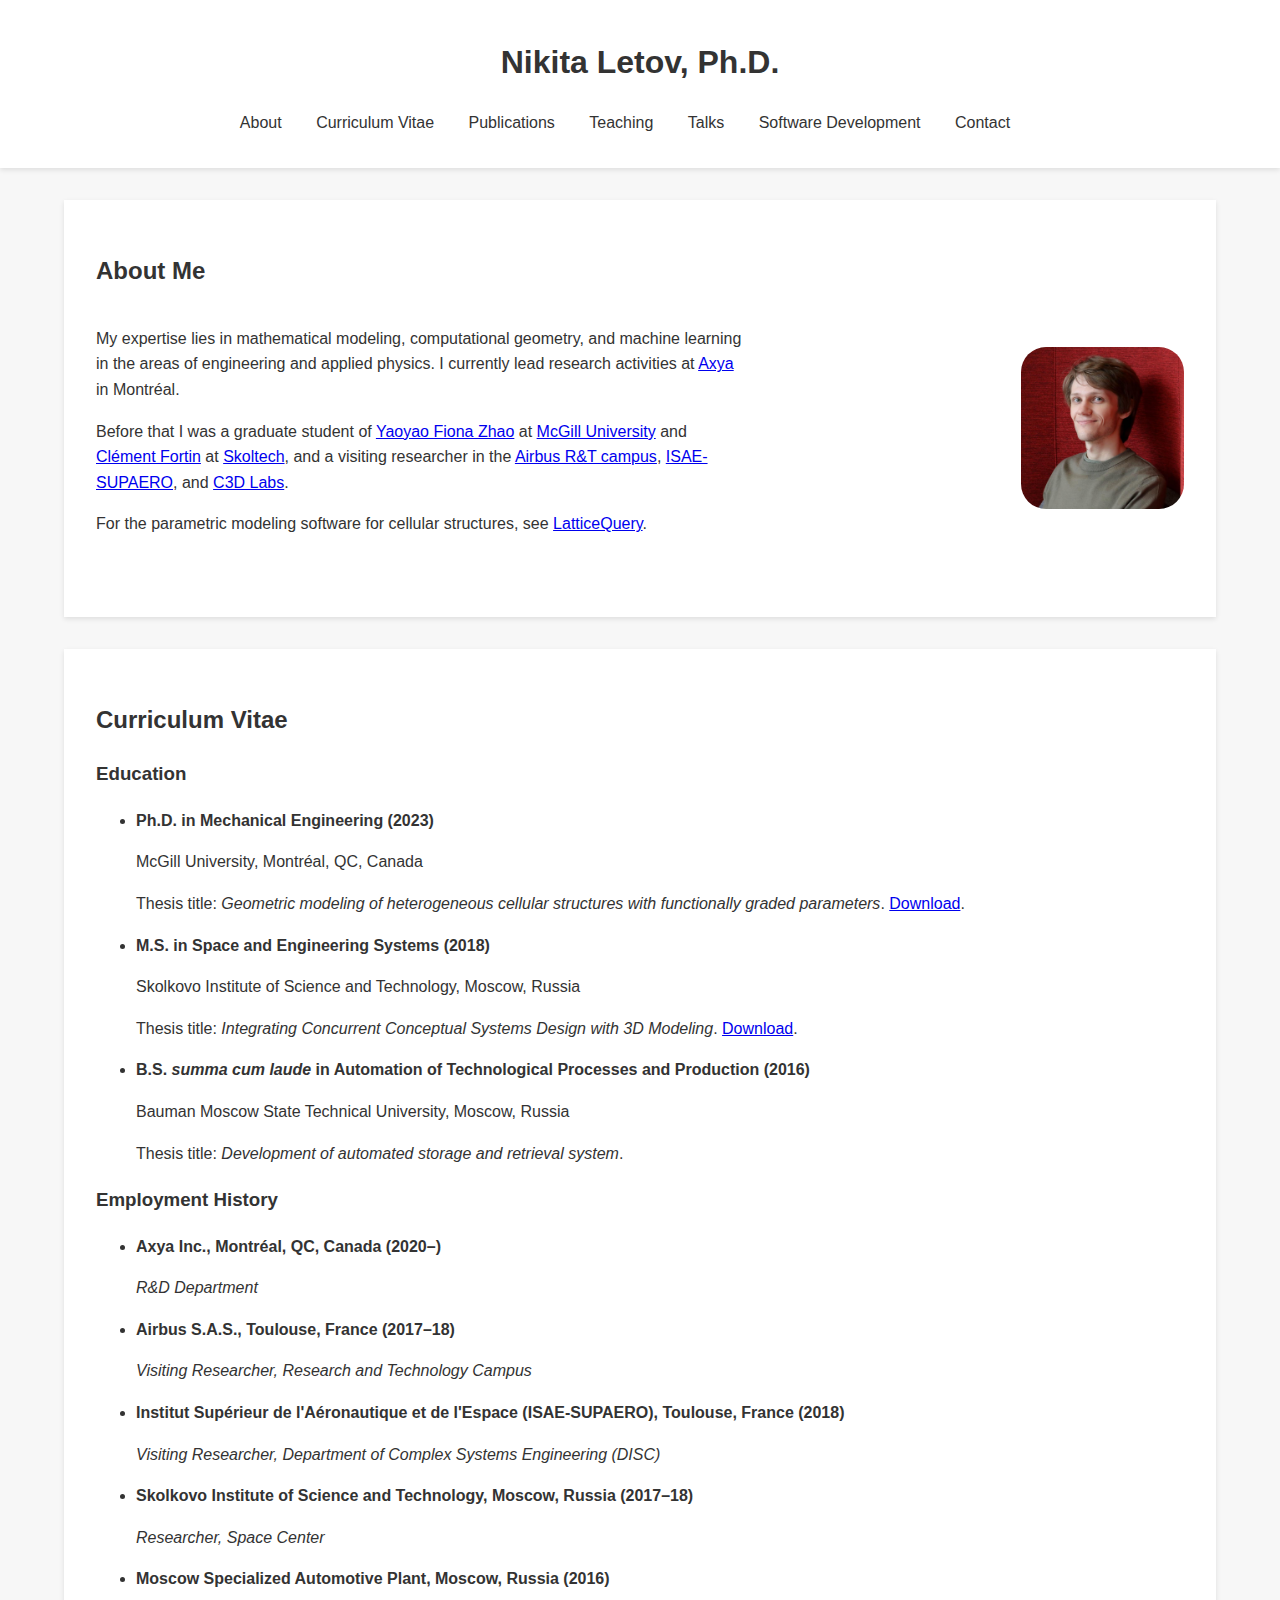
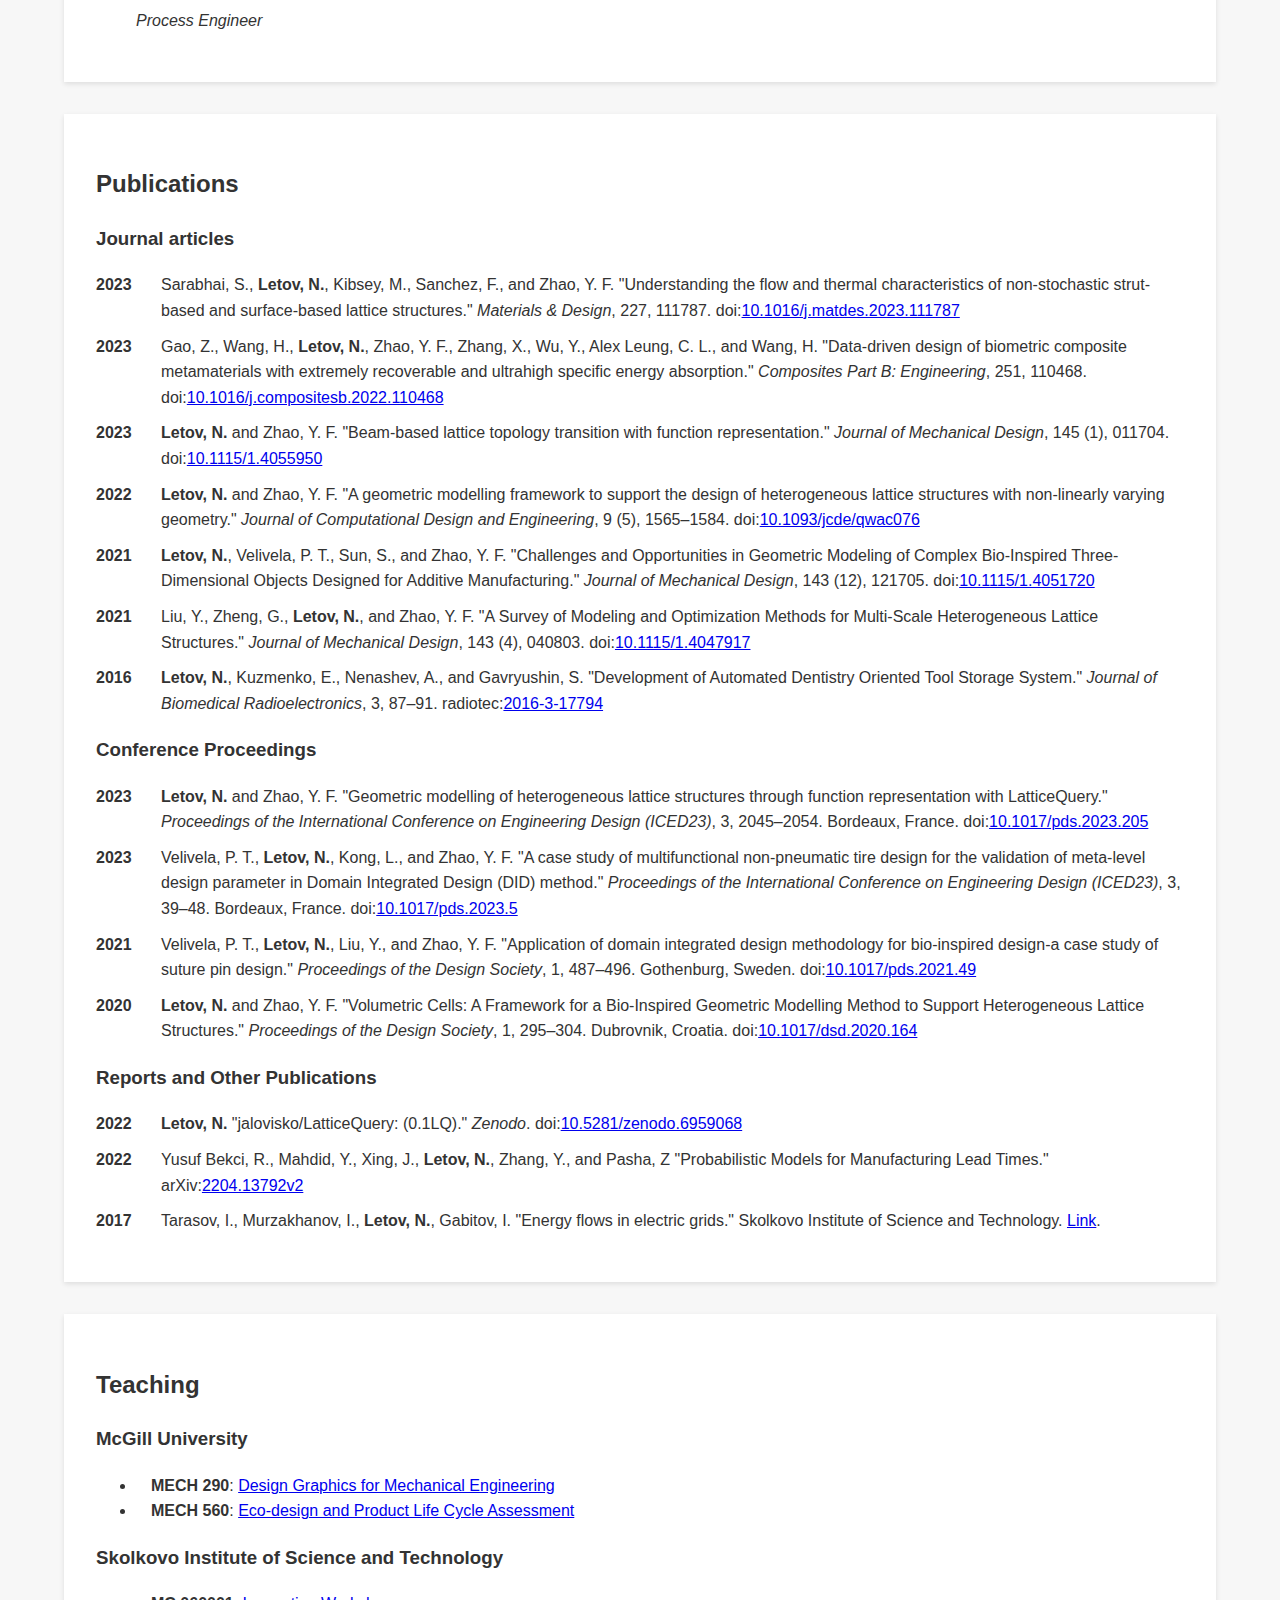
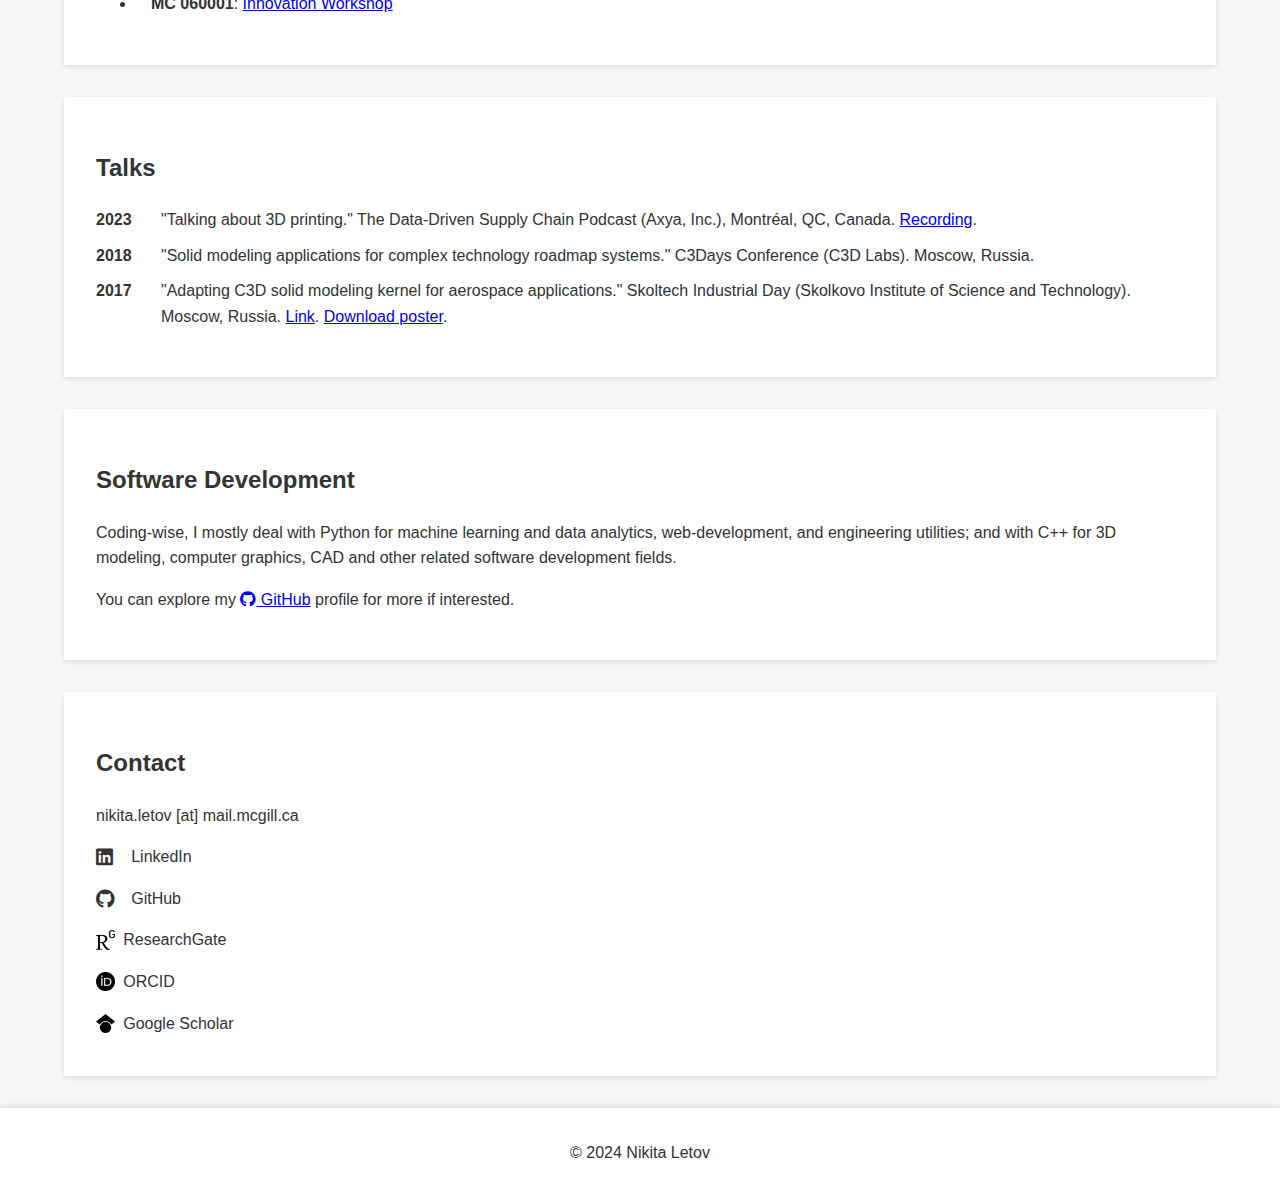
==== index.html @ 285f42c4 "c3d" ====
<!DOCTYPE html>
  <html lang="en">
  <head>
  <meta charset="UTF-8">
  <meta name="viewport" content="width=device-width, initial-scale=1.0">
  <title>Nikita Letov</title>
  <link rel="stylesheet" href="styles.css">
  <!-- Add Font Awesome -->
  <link rel="stylesheet" href="https://cdnjs.cloudflare.com/ajax/libs/font-awesome/5.15.1/css/all.min.css">
</head>
<body>
<header>
  <h1>Nikita Letov, Ph.D.</h1>
  <nav>
    <ul>
      <li><a href="#about">About</a></li>
      <li><a href="#cv">Curriculum Vitae</a></li>
      <!-- <li><a href="#research">Research</a></li> -->
      <li><a href="#publications">Publications</a></li>
      <li><a href="#teaching">Teaching</a></li>
      <li><a href="#talks">Talks</a></li>
      <li><a href="#software">Software Development</a></li>
      <li><a href="#contact">Contact</a></li>
    </ul>
  </nav>
</header>

<section id="about">
  <h2>About Me</h2>
  <div class="about-content">
    <div class="bio">
      <p>My expertise lies in mathematical modeling, computational geometry, and machine learning in the areas of engineering and applied physics. I currently lead research activities at <a href="https://axya.co/en/">Axya</a> in Montréal.</p>
      <p>Before that I was a graduate student of <a href="https://www.mcgill.ca/mcisce/yaoyao-fiona-zhao">Yaoyao Fiona Zhao</a> at <a href="https://www.mcgill.ca">McGill University</a> and <a href="https://faculty.skoltech.ru/people/clementfortin">Clément Fortin</a> at <a href="http://www.skoltech.ru/en">Skoltech</a>, and a visiting researcher in the <a href="https://www.airbus.com/en/airbus-atlantic/research-and-technology">Airbus R&T campus</a>, <a href="https://www.isae-supaero.fr/en">ISAE-SUPAERO</a>, and <a href="https://c3dlabs.com/en/">C3D Labs</a>.
      </p>

      <p>
        For the parametric modeling software for cellular structures, see <a href="latticequery">LatticeQuery</a>.
      </p>
    </div>
    <div class="profile-photo">
      <img src="profile.jpg" alt="Nikita Letov" />
    </div>
  </div>
</section>
  
<section id="cv">
  <h2>Curriculum Vitae</h2>
  <h3>Education</h3>
  <ul>
    <li>
        <b>Ph.D. in Mechanical Engineering (2023)</b>
        <p>McGill University, Montréal, QC, Canada</p>
        <p>Thesis title: <i>Geometric modeling of heterogeneous cellular structures with functionally graded parameters</i>. <a href="files/a5c525df-5fc8-4106-b618-a5ba624fd983.pdf">Download</a>.
        </p>
    </li>
    <li>
        <b>M.S. in Space and Engineering Systems (2018)</b>
        <p>Skolkovo Institute of Science and Technology, Moscow, Russia</p>
        <p>Thesis title: <i>Integrating Concurrent Conceptual Systems Design with 3D Modeling</i>. <a href="files/MSthesisfinalLetov.pdf">Download</a>.</p>
    </li>
    <li>
        <b>B.S. <i>summa cum laude</i> in Automation of Technological Processes and Production (2016)</b>
        <p>Bauman Moscow State Technical University, Moscow, Russia</p>
        <p>Thesis title: <i>Development of automated storage and retrieval system</i>.</p>
    </li>
  </ul> 

  <h3>Employment History</h3>
  <ul>
    <li>
        <b>Axya Inc., Montréal, QC, Canada (2020–)</b>
        <p><i>R&D Department</i></p>
    </li>
    <li>
        <b>Airbus S.A.S., Toulouse, France (2017–18)</b>
        <p><i>Visiting Researcher, Research and Technology Campus</i></p>
    </li>
    <li>
      <b>Institut Supérieur de l'Aéronautique et de l'Espace (ISAE-SUPAERO), Toulouse, France (2018)</b>
      <p><i>Visiting Researcher, Department of Complex Systems Engineering (DISC)</i></p>
    </li>
    <li>
        <b>Skolkovo Institute of Science and Technology, Moscow, Russia (2017–18)</b>
        <p><i>Researcher, Space Center</i></p>
    </li>
    <li>
        <b>Moscow Specialized Automotive Plant, Moscow, Russia (2016)</b>
        <p><i>Process Engineer</i></p>
    </li>
  </ul> 

  <!-- CV details go here -->
</section>
  
  <section id="publications">
    <h2>Publications</h2>
    
    <h3>Journal articles</h3>

    <ul class="publication-list">
      <li class="publication-item">
        <span class="publication-year">2023</span>
        <span class="publication-text">
          Sarabhai, S., <b>Letov, N.</b>, Kibsey, M., Sanchez, F., and Zhao, Y. F. "Understanding the flow and thermal characteristics of non-stochastic strut-based and surface-based lattice structures." <em>Materials & Design</em>, 227, 111787. doi:<a href="https://doi.org/10.1016/j.matdes.2023.111787">10.1016/j.matdes.2023.111787</a>
        </span>
      </li>
      <li class="publication-item">
        <span class="publication-year">2023</span>
        <span class="publication-text">
          Gao, Z., Wang, H., <b>Letov, N.</b>, Zhao, Y. F., Zhang, X., Wu, Y., Alex Leung, C. L., and Wang, H. "Data-driven design of biometric composite metamaterials with extremely recoverable and ultrahigh specific energy absorption." <em>Composites Part B: Engineering</em>, 251, 110468. doi:<a href="https://doi.org/10.1016/j.compositesb.2022.110468">10.1016/j.compositesb.2022.110468</a>
        </span>
      </li>
      <li class="publication-item">
        <span class="publication-year">2023</span>
        <span class="publication-text">
          <b>Letov, N.</b> and Zhao, Y. F. "Beam-based lattice topology transition with function representation." <em>Journal of Mechanical Design</em>, 145 (1), 011704. doi:<a href="https://doi.org/10.1115/1.4055950">10.1115/1.4055950</a>
        </span>
      </li>
      <li class="publication-item">
        <span class="publication-year">2022</span>
        <span class="publication-text">
          <b>Letov, N.</b> and Zhao, Y. F. "A geometric modelling framework to support the design of heterogeneous lattice structures with non-linearly varying geometry." <em>Journal of Computational Design and Engineering</em>, 9 (5), 1565–1584. doi:<a href="https://doi.org/10.1093/jcde/qwac076">10.1093/jcde/qwac076</a>
        </span>
      </li>

      <li class="publication-item">
        <span class="publication-year">2021</span>
        <span class="publication-text">
          <b>Letov, N.</b>, Velivela, P. T., Sun, S., and Zhao, Y. F. "Challenges and Opportunities in Geometric Modeling of Complex Bio-Inspired Three-Dimensional Objects Designed for Additive Manufacturing." <em>Journal of Mechanical Design</em>, 143 (12), 121705. doi:<a href="https://doi.org/10.1115/1.4051720">10.1115/1.4051720</a>
        </span>
      </li>

      <li class="publication-item">
        <span class="publication-year">2021</span>
        <span class="publication-text">
          Liu, Y., Zheng, G., <b>Letov, N.</b>, and Zhao, Y. F. "A Survey of Modeling and Optimization Methods for Multi-Scale Heterogeneous Lattice Structures." <em>Journal of Mechanical Design</em>, 143 (4), 040803. doi:<a href="https://doi.org/10.1115/1.4047917">10.1115/1.4047917</a>
        </span>
      </li>

      <li class="publication-item">
        <span class="publication-year">2016</span>
        <span class="publication-text">
          <b>Letov, N.</b>, Kuzmenko, E., Nenashev, A., and Gavryushin, S. "Development of Automated Dentistry Oriented Tool Storage System." <em>Journal of Biomedical Radioelectronics</em>, 3, 87–91. radiotec:<a href="http://radiotec.ru/en/journal/Biomedical_Radioelectronics/number/2016-3/article/17794">2016-3-17794</a>
        </span>
      </li>
    </ul>

    <h3>Conference Proceedings</h3>

    <ul class="publication-list">
      <li class="publication-item">
        <span class="publication-year">2023</span>
        <span class="publication-text">
          <b>Letov, N.</b> and Zhao, Y. F. "Geometric modelling of heterogeneous lattice structures through function representation with LatticeQuery." <em>Proceedings of the International Conference on Engineering Design (ICED23)</em>, 3, 2045–2054. Bordeaux, France. doi:<a href="https://doi.org/10.1017/pds.2023.205">10.1017/pds.2023.205</a>
        </span>
      </li>

      <li class="publication-item">
        <span class="publication-year">2023</span>
        <span class="publication-text">
          Velivela, P. T., <b>Letov, N.</b>, Kong, L., and Zhao, Y. F. "A case study of multifunctional non-pneumatic tire design for the validation of meta-level design parameter in Domain Integrated Design (DID) method." <em>Proceedings of the International Conference on Engineering Design (ICED23)</em>, 3, 39–48. Bordeaux, France. doi:<a href="https://doi.org/10.1017/pds.2023.5">10.1017/pds.2023.5</a>
        </span>
      </li>

      <li class="publication-item">
        <span class="publication-year">2021</span>
        <span class="publication-text">
          Velivela, P. T., <b>Letov, N.</b>, Liu, Y., and Zhao, Y. F. "Application of domain integrated design methodology for bio-inspired design-a case study of suture pin design." <em>Proceedings of the Design Society</em>, 1, 487–496. Gothenburg, Sweden. doi:<a href="https://doi.org/10.1017/pds.2021.49">10.1017/pds.2021.49</a>
        </span>
      </li>

      <li class="publication-item">
        <span class="publication-year">2020</span>
        <span class="publication-text">
          <b>Letov, N.</b> and Zhao, Y. F. "Volumetric Cells: A Framework for a Bio-Inspired Geometric Modelling Method to Support Heterogeneous Lattice Structures." <em>Proceedings of the Design Society</em>, 1, 295–304. Dubrovnik, Croatia. doi:<a href="https://doi.org/10.1017/dsd.2020.164">10.1017/dsd.2020.164</a>
        </span>
      </li>
    </ul>

    <h3>Reports and Other Publications</h3>

    <ul class="publication-list">
      <li class="publication-item">
        <span class="publication-year">2022</span>
        <span class="publication-text">
          <b>Letov, N.</b> "jalovisko/LatticeQuery: (0.1LQ)." <em>Zenodo</em>. doi:<a href="https://doi.org/10.5281/zenodo.6959068">10.5281/zenodo.6959068</a>
        </span>
      </li>

      <li class="publication-item">
        <span class="publication-year">2022</span>
        <span class="publication-text">
          Yusuf Bekci, R., Mahdid, Y., Xing, J., <b>Letov, N.</b>, Zhang, Y., and Pasha, Z "Probabilistic Models for Manufacturing Lead Times." arXiv:<a href="https://arxiv.org/abs/2204.13792v2">2204.13792v2</a>
        </span>
      </li>

      <li class="publication-item">
        <span class="publication-year">2017</span>
        <span class="publication-text">
          Tarasov, I., Murzakhanov, I., <b>Letov, N.</b>, Gabitov, I. "Energy flows in electric grids." Skolkovo Institute of Science and Technology. <a href="https://www.researchgate.net/publication/342348028_Energy_flows_in_electric_grids">Link</a>.
        </span>
      </li>

    </ul>
  


  </section>
  
  <!-- <section id="research"> -->
    <!-- <h2>Research</h2> -->
    <!-- research projects go here -->
    <!-- <h3>Computational ge</h3> -->
  <!-- </section> -->
  
  <section id="teaching">
    <h2>Teaching</h2>
    <!-- teaching experience goes here -->
    <h3>McGill University</h3>
    <ul>
      <li>
        <span class="publication-text">
          <b>MECH 290</b>: <a href="https://www.mcgill.ca/study/2023-2024/courses/mech-290">Design Graphics for Mechanical Engineering</a>
        </span>
      </li>
      <li>
        <span class="publication-text">
          <b>MECH 560</b>: <a href="https://www.mcgill.ca/study/2023-2024/courses/mech-560">Eco-design and Product Life Cycle Assessment</a>
        </span>
      </li>
    </ul>

    <h3>Skolkovo Institute of Science and Technology</h3>
    <ul>
      <li>
        <span class="publication-text">
          <b>MC 060001</b>: <a href="https://www.skoltech.ru/en/education/about-skoltech-education/innovation-workshop">Innovation Workshop</a>
        </span>
      </li>
    </ul>
  </section>

  <section id="talks">
    <h2>Talks</h2>
    <!-- teaching experience goes here -->
    <ul class="publication-list">
      <li class="publication-item">
        <span class="publication-year">2023</span>
        <span class="publication-text">
          "Talking about 3D printing." The Data-Driven Supply Chain Podcast (Axya, Inc.), Montréal, QC, Canada. <a href="https://youtu.be/_x3g0hXDKYE?si=IHXvZuhdNHTK2B-S">Recording</a>.
        </span>
      </li>

      <li class="publication-item">
        <span class="publication-year">2018</span>
        <span class="publication-text">
          "Solid modeling applications for complex technology roadmap systems." C3Days Conference (C3D Labs). Moscow, Russia. 
        </span>
      </li>

      <li class="publication-item">
        <span class="publication-year">2017</span>
        <span class="publication-text">
          "Adapting C3D solid modeling kernel for aerospace applications." Skoltech Industrial Day (Skolkovo Institute of Science and Technology). Moscow, Russia. <a href="https://c3dlabs.com/en/blog/customer-stories/skoltech-licenses-toolkit-from-c3d-labs-for-aerospace-research">Link</a>. <a href="files/POSTER_v3.0.pdf">Download poster</a>.
        </span>
      </li>

    </ul>
  </section>

  <section id="software">
    <h2>Software Development</h2>
    <p>
      Coding-wise, I mostly deal with Python for machine learning and data analytics, web-development, and engineering utilities; and with C++ for 3D modeling, computer graphics, CAD and other related software development fields.
    </p>
    <p>
      You can explore my <a href="https://github.com/jalovisko" target="_blank" rel="noopener noreferrer" title="GitHub">
        <i class="fab fa-github"></i> GitHub</a> profile for more if interested.
    </p>
  </section>
  
  <section id="contact">
    <h2>Contact</h2>
    <p>nikita.letov [at] mail.mcgill.ca</p>
    <div class="contact-icons">
      <p>
        <a href="https://www.linkedin.com/in/nikita-letov/" target="_blank" rel="noopener noreferrer" title="LinkedIn">
          <i class="fab fa-linkedin"></i> LinkedIn
        </a>
      </p>
      <p>
        <a href="https://github.com/jalovisko" target="_blank" rel="noopener noreferrer" title="GitHub">
          <i class="fab fa-github"></i> GitHub
        </a>
      </p>
      <p>
        <a href="https://www.researchgate.net/profile/Nikita-Letov" target="_blank" rel="noopener noreferrer" title="ResearchGate">
          <img src="files/ResearchGate_icon_SVG.svg.png" alt="ResearchGate" class="specific-icon" />
          <span>ResearchGate</span>
        </a>
      </p>
      <p>
        <a href="https://orcid.org/0000-0001-8265-7177" target="_blank" rel="noopener noreferrer" title="ORCID">
          <img src="files/orcid-icon-2048x2048-okodg6pm.png" alt="ORCID" class="specific-icon" />
          <span>ORCID</span>
        </a>
      </p>
      <p>
        <a href="https://scholar.google.com/citations?user=YourUserID" target="_blank" rel="noopener noreferrer" title="Google Scholar">
          <img src="files/googlescholar-icon-512x512-xuu0nxuc.png" alt="Google Scholar" class="specific-icon" />
          <span>Google Scholar</span>
        </a>
      </p>
    </div>
  </section>
  
  
  
  
  
  
  <footer>
    <p>&copy; 2024 Nikita Letov</p>
  </footer>
  
  <script src="script.js"></script>
  </body>
  </html>
---- styles.css ----
body {
  font-family: 'Arial', sans-serif;
  line-height: 1.6;
  margin: 0;
  padding: 0;
  background: #f7f7f7;
  color: #333;
}

header {
  background: #fff;
  color: #333;
  padding: 1rem;
  text-align: center;
  box-shadow: 0 2px 5px rgba(0, 0, 0, 0.1);
}

nav ul {
  padding: 0;
  list-style: none;
  text-align: center;
}

nav ul li {
  display: inline;
  margin-right: 30px;
}

nav ul li a {
  text-decoration: none;
  color: #333;
  transition: color 0.3s ease-out;
}

nav ul li a:hover,
nav ul li a:focus {
  color: #2a7ae2;
}

section {
  margin: 2rem 5%;
  padding: 2rem;
  background: #fff;
  box-shadow: 0 2px 5px rgba(0, 0, 0, 0.1);
}

.about-content {
  display: flex;
  justify-content: space-between;
  align-items: center;
  margin-bottom: 2rem;
}

.bio {
  flex-basis: 60%;
}

.profile-photo {
  flex-basis: 15%;
  text-align: right;
}

.profile-photo img {
  max-width: 100%;
  height: auto;
  border-radius: 25px; /* Optional: for rounded corners */
}

footer {
  background: #fff;
  color: #333;
  text-align: center;
  padding: 1rem;
  box-shadow: 0 -2px 5px rgba(0, 0, 0, 0.1);
}

#menu-toggle {
  display: none; /* Hidden by default */
  cursor: pointer;
  padding: 1rem;
  font-size: 2rem;
  position: absolute;
  top: 1rem;
  right: 1rem;
}

@media (max-width: 768px) {
  header {
    position: relative; /* Ensures that the menu toggle is positioned relative to the header */
  }
  #menu-toggle {
    display: block;
    cursor: pointer;
    font-size: 2rem;
    position: absolute;
    top: 1rem;
    right: 1rem;
  }

  nav ul {
    display: none;
    position: absolute;
    top: 100%; /* Positions the menu right below the header */
    left: 0;
    right: 0;
    background: white; /* Adds a background to the dropdown */
    box-shadow: 0 8px 16px rgba(0,0,0,0.1);
    z-index: 1000; /* Ensures the dropdown is above other content */
  }

  nav ul.active {
    display: block; /* Display the dropdown when active */
  }

  nav ul li {
    display: block; /* Stack the links vertically */
    text-align: left; /* Align text to the left or center as per design */
    border-top: 1px solid #ddd; /* Optional: adds a separator between links */
  }

  nav ul li a {
    display: block; /* Make the link fill the entire list item */
    padding: 10px; /* Add some padding for touch targets */
    color: #333; /* Text color */
    text-decoration: none; /* No underline */
  }

  nav ul li a:hover {
    background-color: #f7f7f7; /* Slight background on hover for touch targets */
  }
}

.publication-list {
  list-style: none;
  padding: 0;
}

.publication-item {
  display: flex;
  align-items: baseline;
  margin-bottom: 10px; /* Adjust as needed */
}

.publication-year {
  min-width: 50px; /* Adjust as needed */
  font-weight: bold;
}

.publication-text {
  flex-grow: 1;
  padding-left: 15px; /* Adjust as needed */
}

#contact i {
  margin-right: 8px; /* Adjust the space between the icon and the text */
}

#contact a {
  color: #333; /* or any color you prefer */
  text-decoration: none; /* No underline */
}

#contact a:hover,
#contact a:focus {
  color: #0e76a8; /* LinkedIn blue, for example */
}

.contact-icons p {
  display: flex;
  align-items: center;
  margin-bottom: 0.5rem; /* This controls the space between the rows */
}

.contact-icons a {
  text-decoration: none;
  color: #333;
  display: flex;
  align-items: center;
  gap: 8px;
  transition: color 0.3s; /* Smooth transition for color change */
}

/* Add a hover effect to the anchor tags */
.contact-icons a:hover,
.contact-icons a:focus {
  color: #52b7b2; /* Light blue color on hover */
}

/* Ensure that the icons also change color */
.contact-icons a:hover i,
.contact-icons a:hover img {
  filter: brightness(0) saturate(100%) invert(45%) sepia(93%) saturate(400%) hue-rotate(191deg) brightness(99%) contrast(101%);
}

/* Reset image color to default if you're using an SVG with fill property */
.contact-icons a img {
  transition: filter 0.3s; /* Smooth transition for filter change */
}

.contact-icons a i,
.contact-icons a img {
  font-size: 1.2rem; /* Adjust the font size of icons to match the text */
  width: 1.2rem; /* Adjust image icons to match the size of font icons */
  height: auto; /* Maintain the aspect ratio of image icons */
}

.contact-icons i,
.contact-icons .contact-logo {
  margin-right: 8px; /* Space between icon/logo and text */
}

.contact-logo {
  width: 20px; /* Adjust width as needed */
  height: auto; /* Adjust height automatically */
}
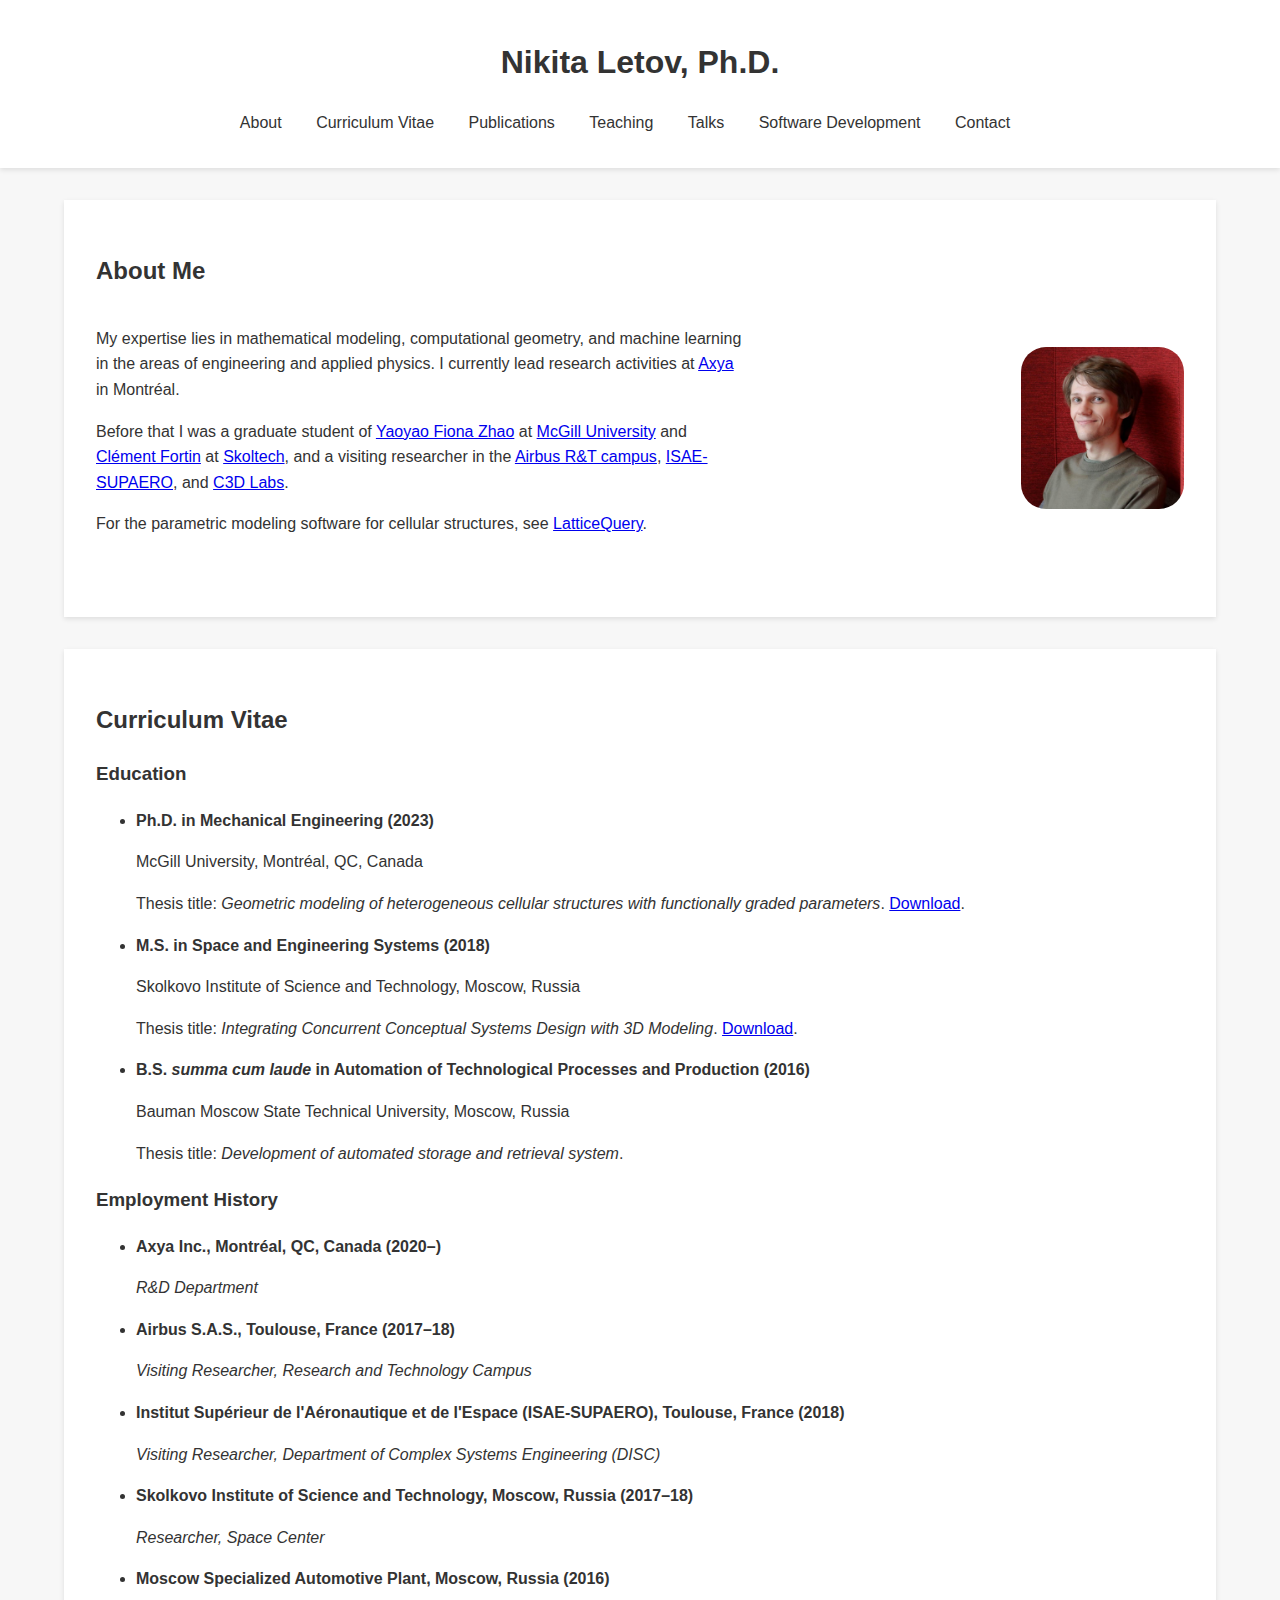
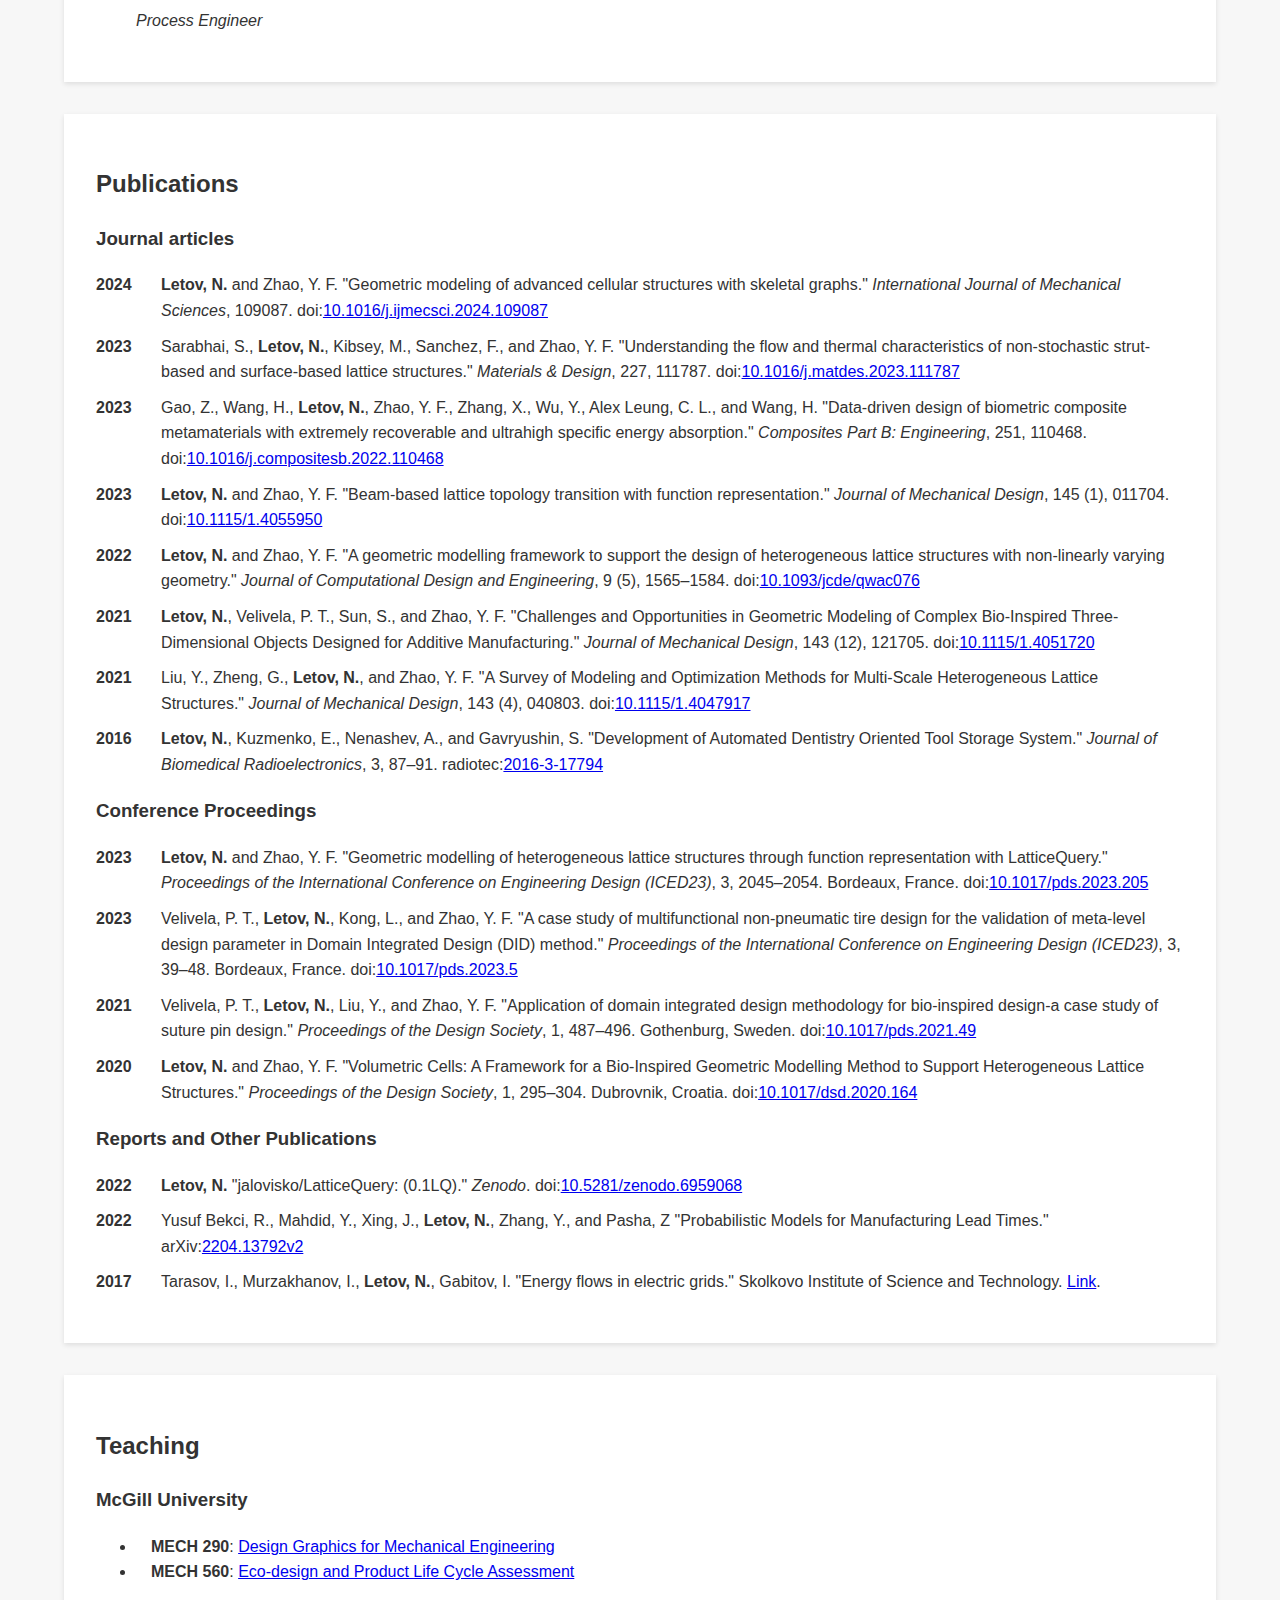
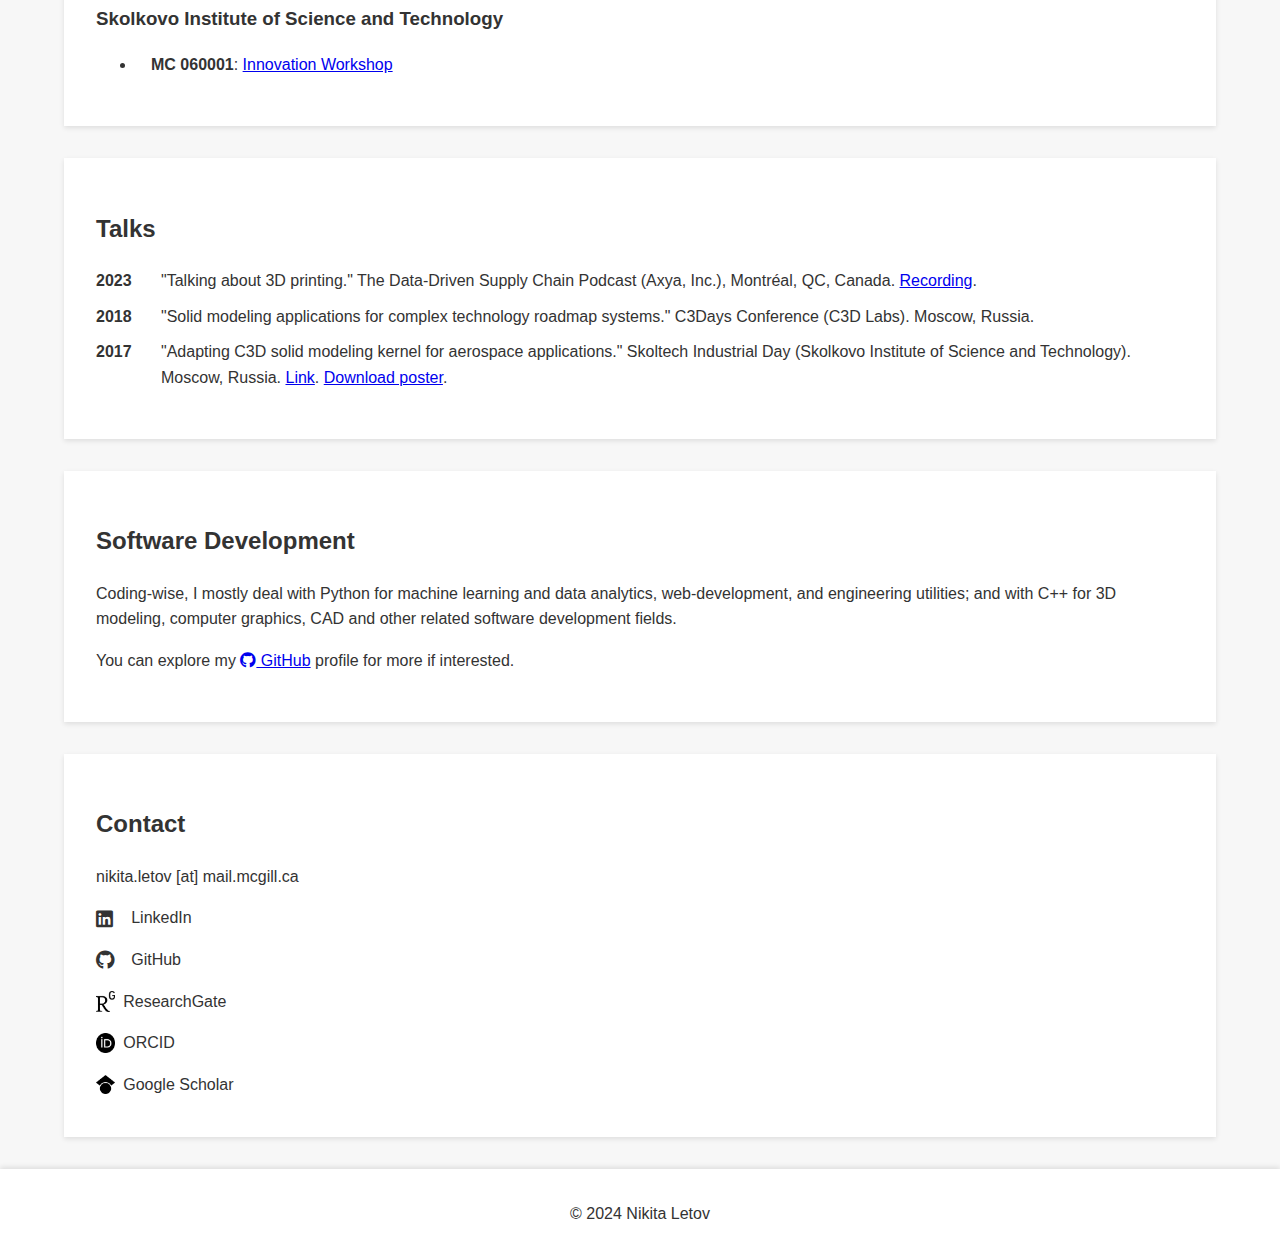
==== commit 04f30c79: "2024 paper" ====
--- a/index.html
+++ b/index.html
@@ -99,6 +99,12 @@
 
     <ul class="publication-list">
       <li class="publication-item">
+        <span class="publication-year">2024</span>
+        <span class="publication-text">
+          <b>Letov, N.</b> and Zhao, Y. F. "Geometric modeling of advanced cellular structures with skeletal graphs." <em>International Journal of Mechanical Sciences</em>, 109087. doi:<a href="https://doi.org/10.1016/j.ijmecsci.2024.109087">10.1016/j.ijmecsci.2024.109087</a>
+        </span>
+      </li>
+      <li class="publication-item">
         <span class="publication-year">2023</span>
         <span class="publication-text">
           Sarabhai, S., <b>Letov, N.</b>, Kibsey, M., Sanchez, F., and Zhao, Y. F. "Understanding the flow and thermal characteristics of non-stochastic strut-based and surface-based lattice structures." <em>Materials & Design</em>, 227, 111787. doi:<a href="https://doi.org/10.1016/j.matdes.2023.111787">10.1016/j.matdes.2023.111787</a>
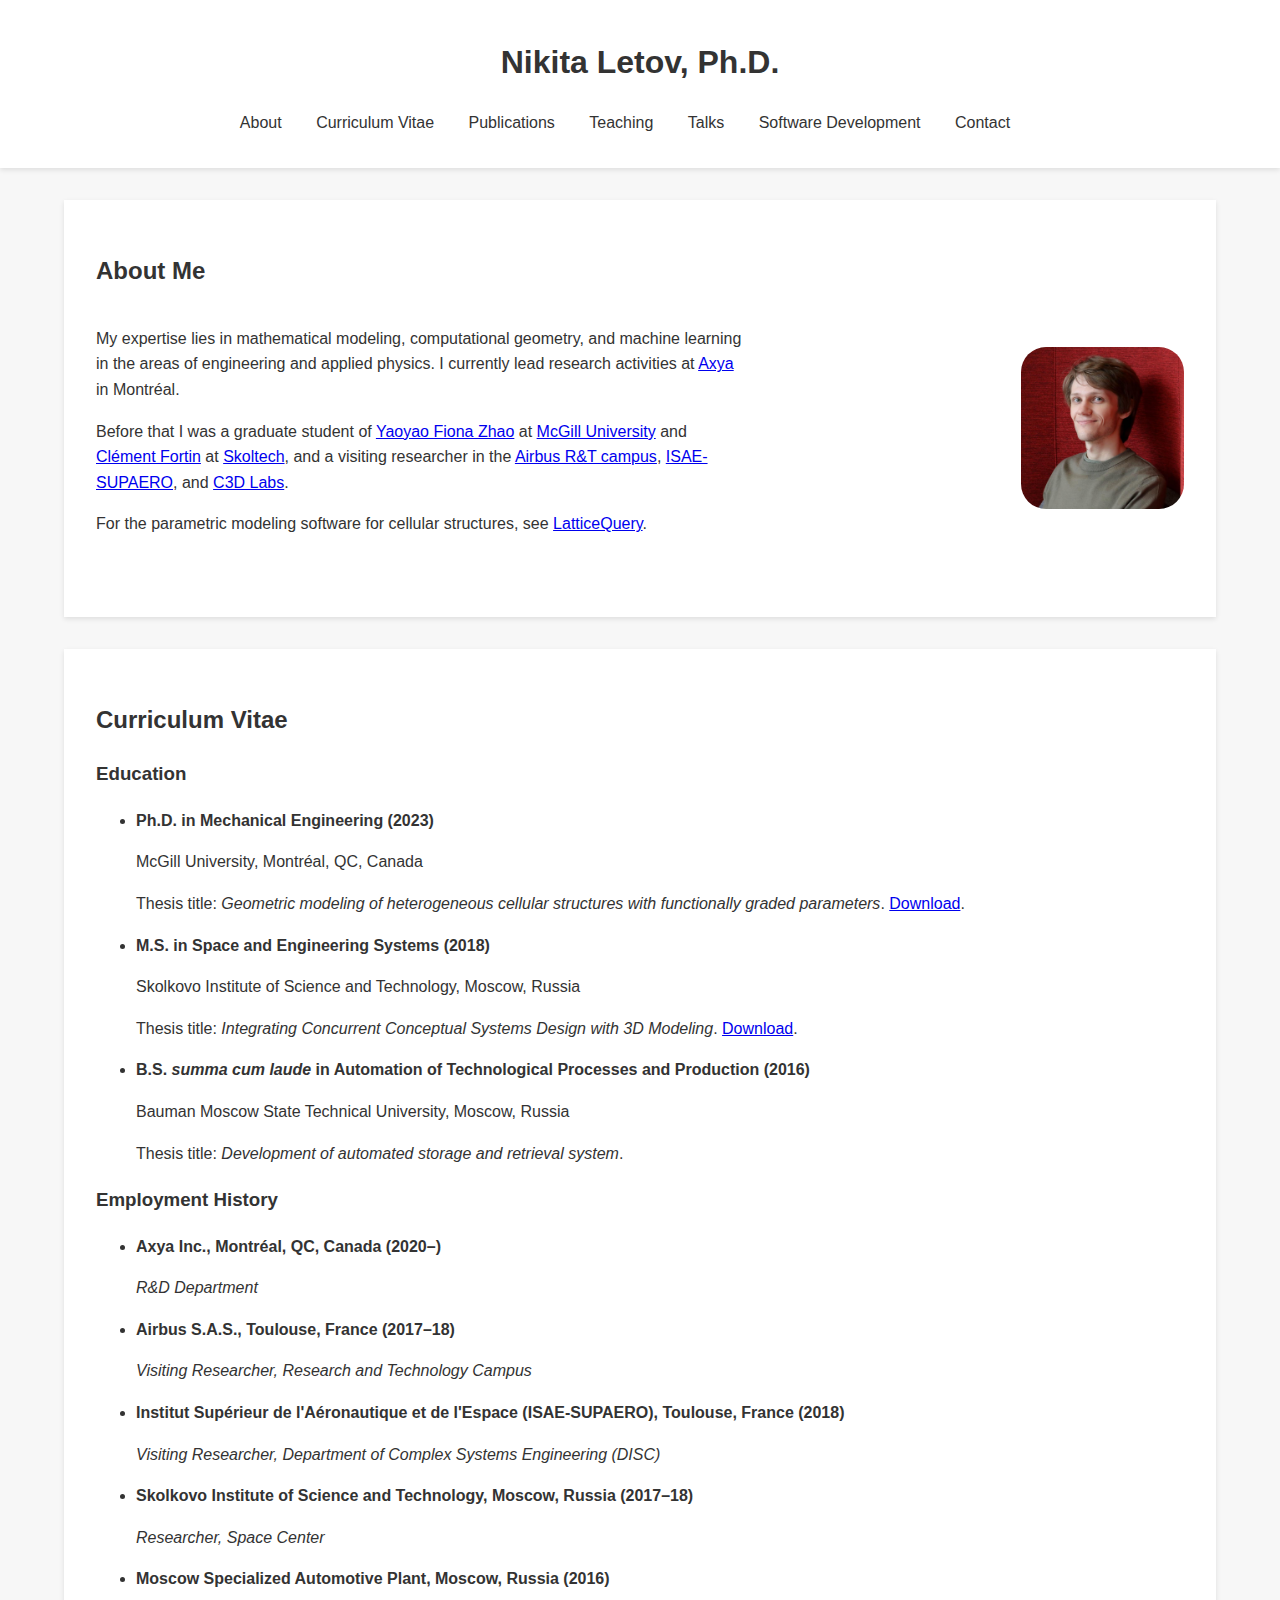
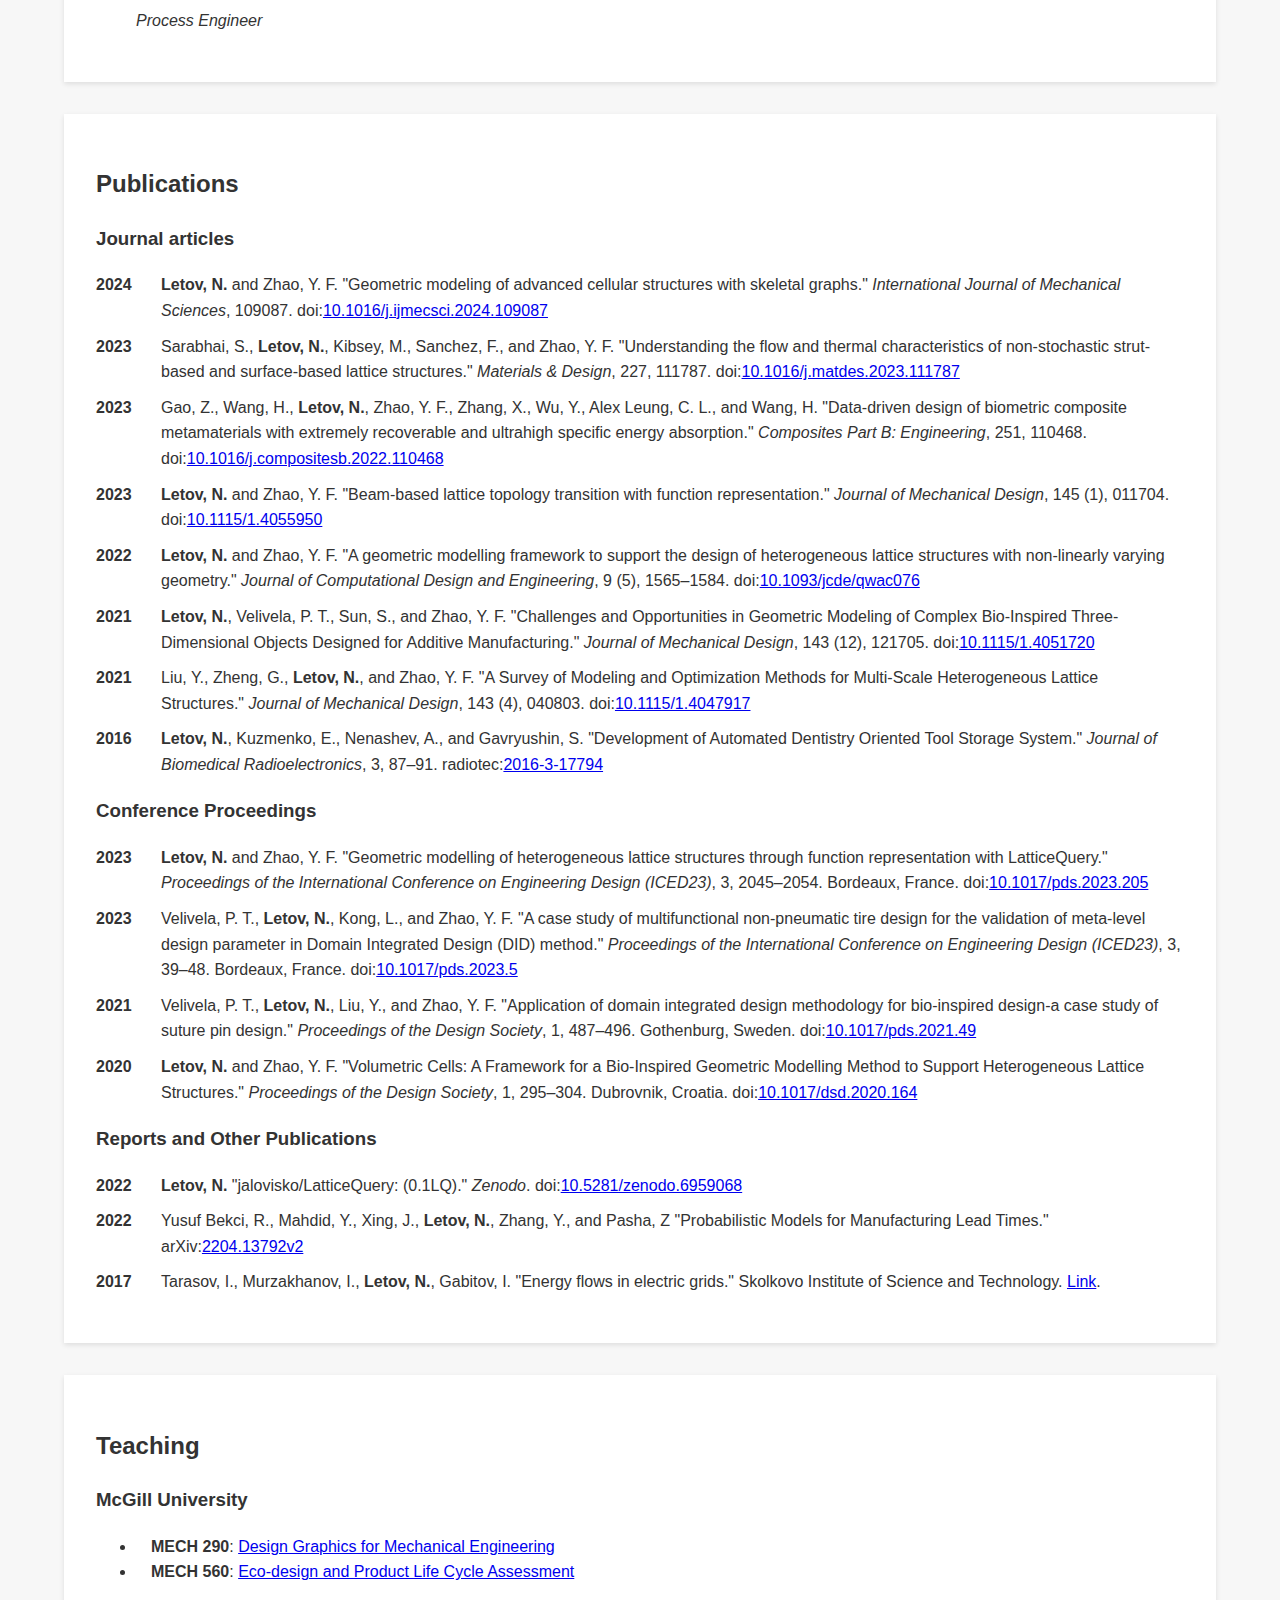
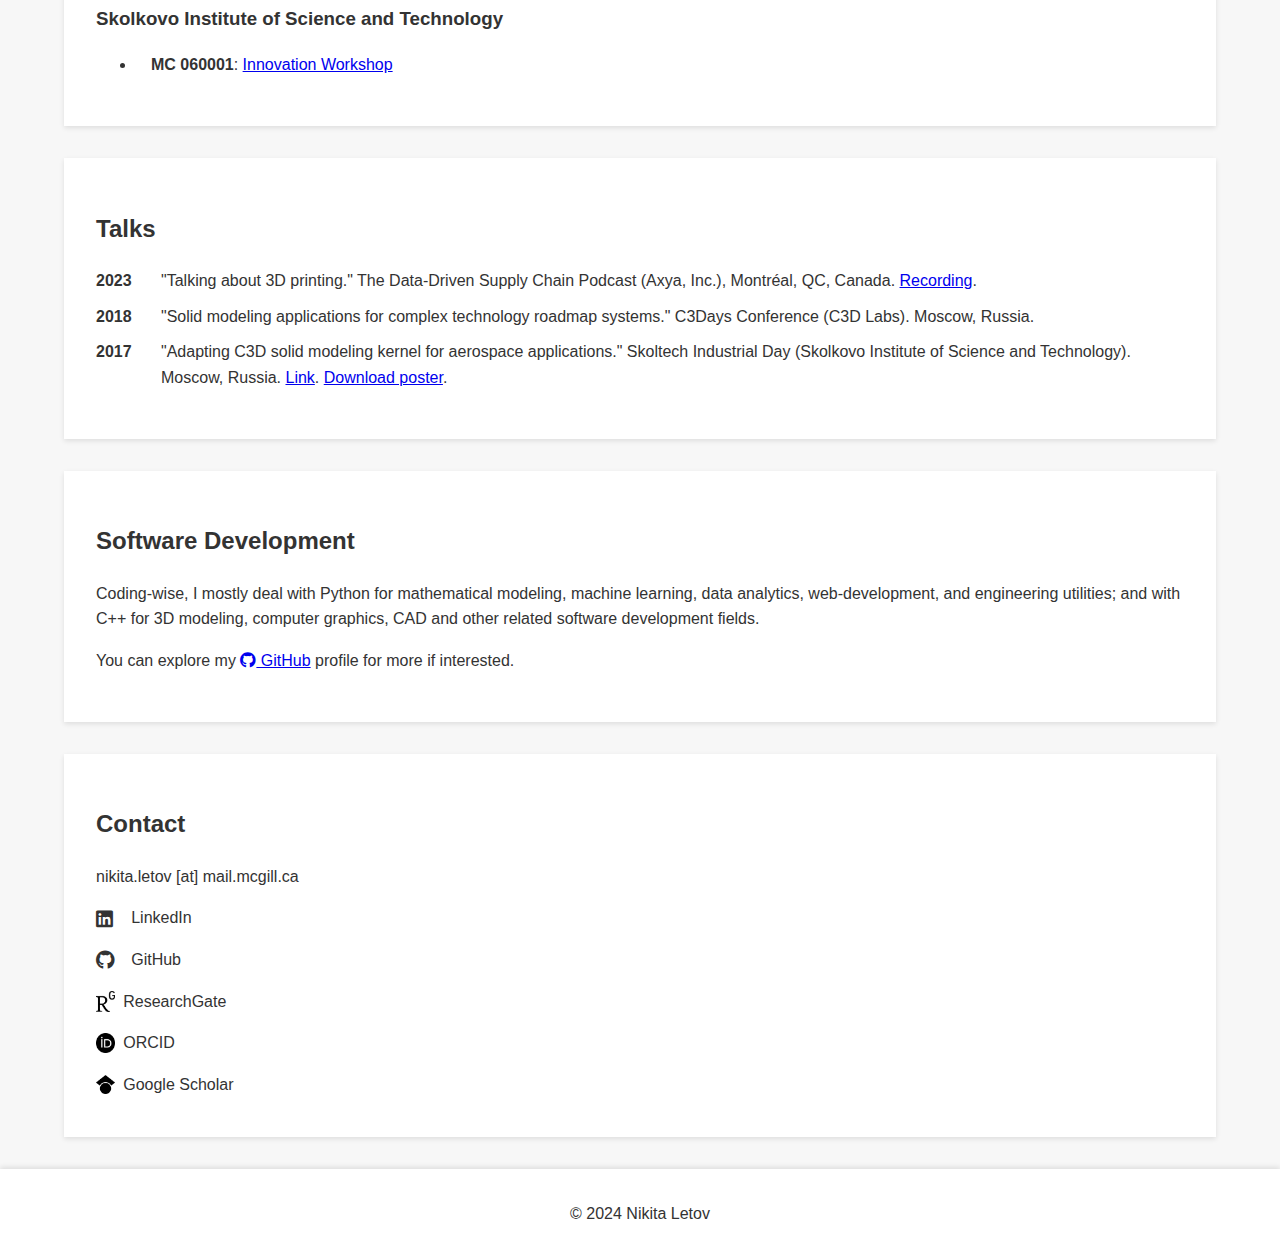
==== commit 97847d34: "math modeling" ====
--- a/index.html
+++ b/index.html
@@ -277,7 +277,7 @@
   <section id="software">
     <h2>Software Development</h2>
     <p>
-      Coding-wise, I mostly deal with Python for machine learning and data analytics, web-development, and engineering utilities; and with C++ for 3D modeling, computer graphics, CAD and other related software development fields.
+      Coding-wise, I mostly deal with Python for mathematical modeling, machine learning, data analytics, web-development, and engineering utilities; and with C++ for 3D modeling, computer graphics, CAD and other related software development fields.
     </p>
     <p>
       You can explore my <a href="https://github.com/jalovisko" target="_blank" rel="noopener noreferrer" title="GitHub">
@@ -331,4 +331,4 @@
   
   <script src="script.js"></script>
   </body>
-  </html>+  </html>
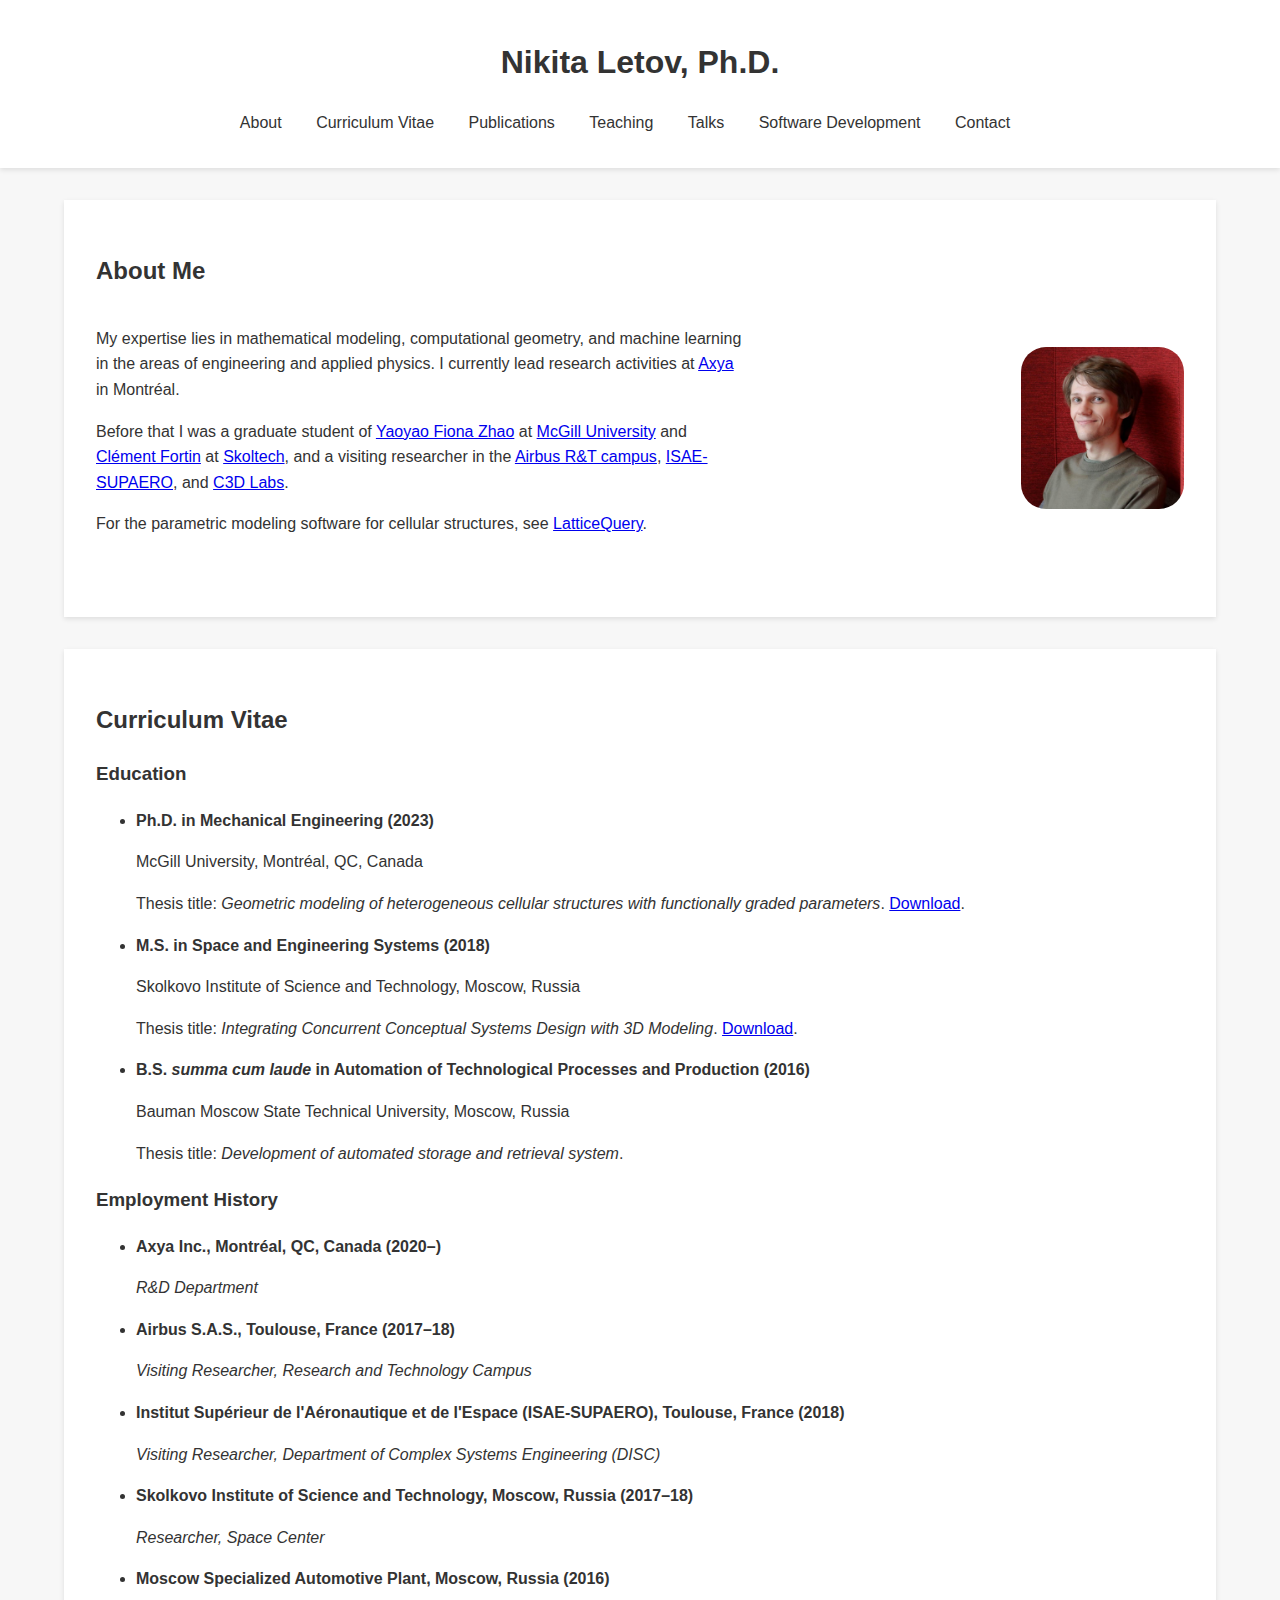
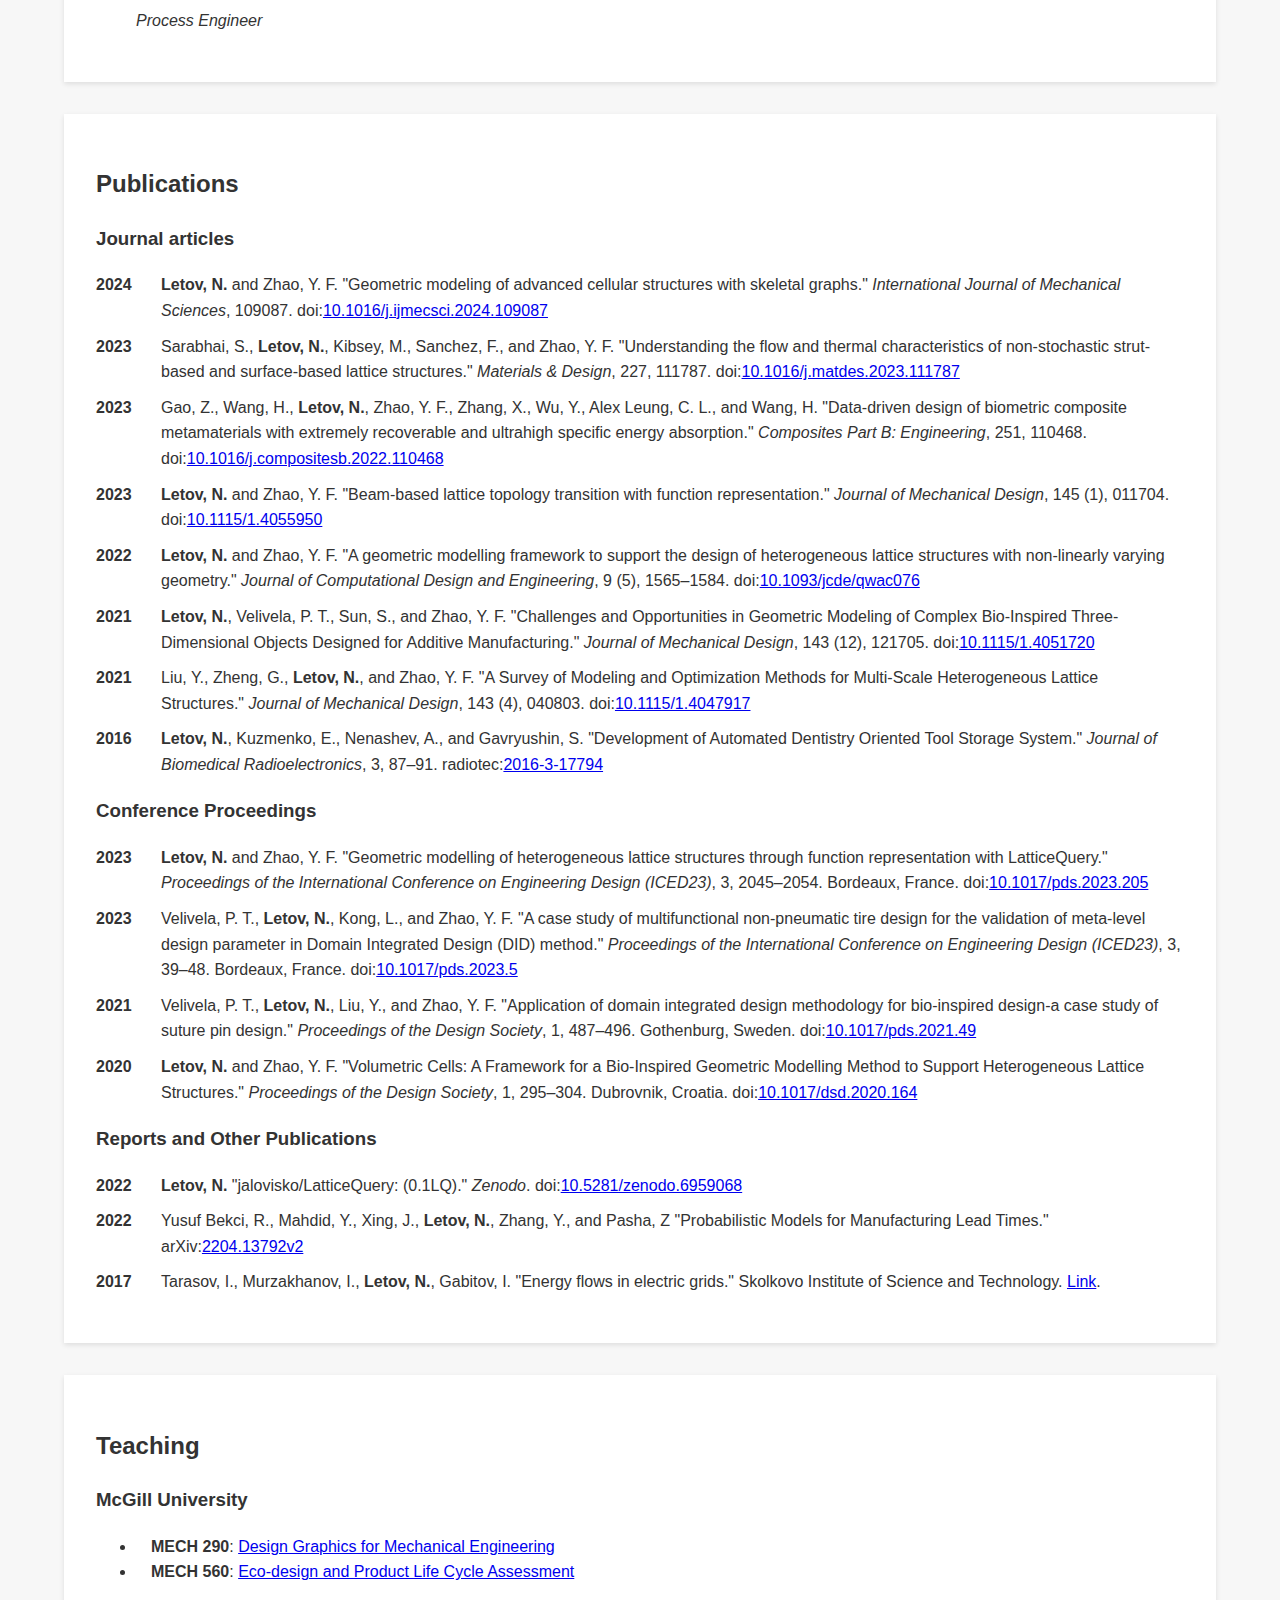
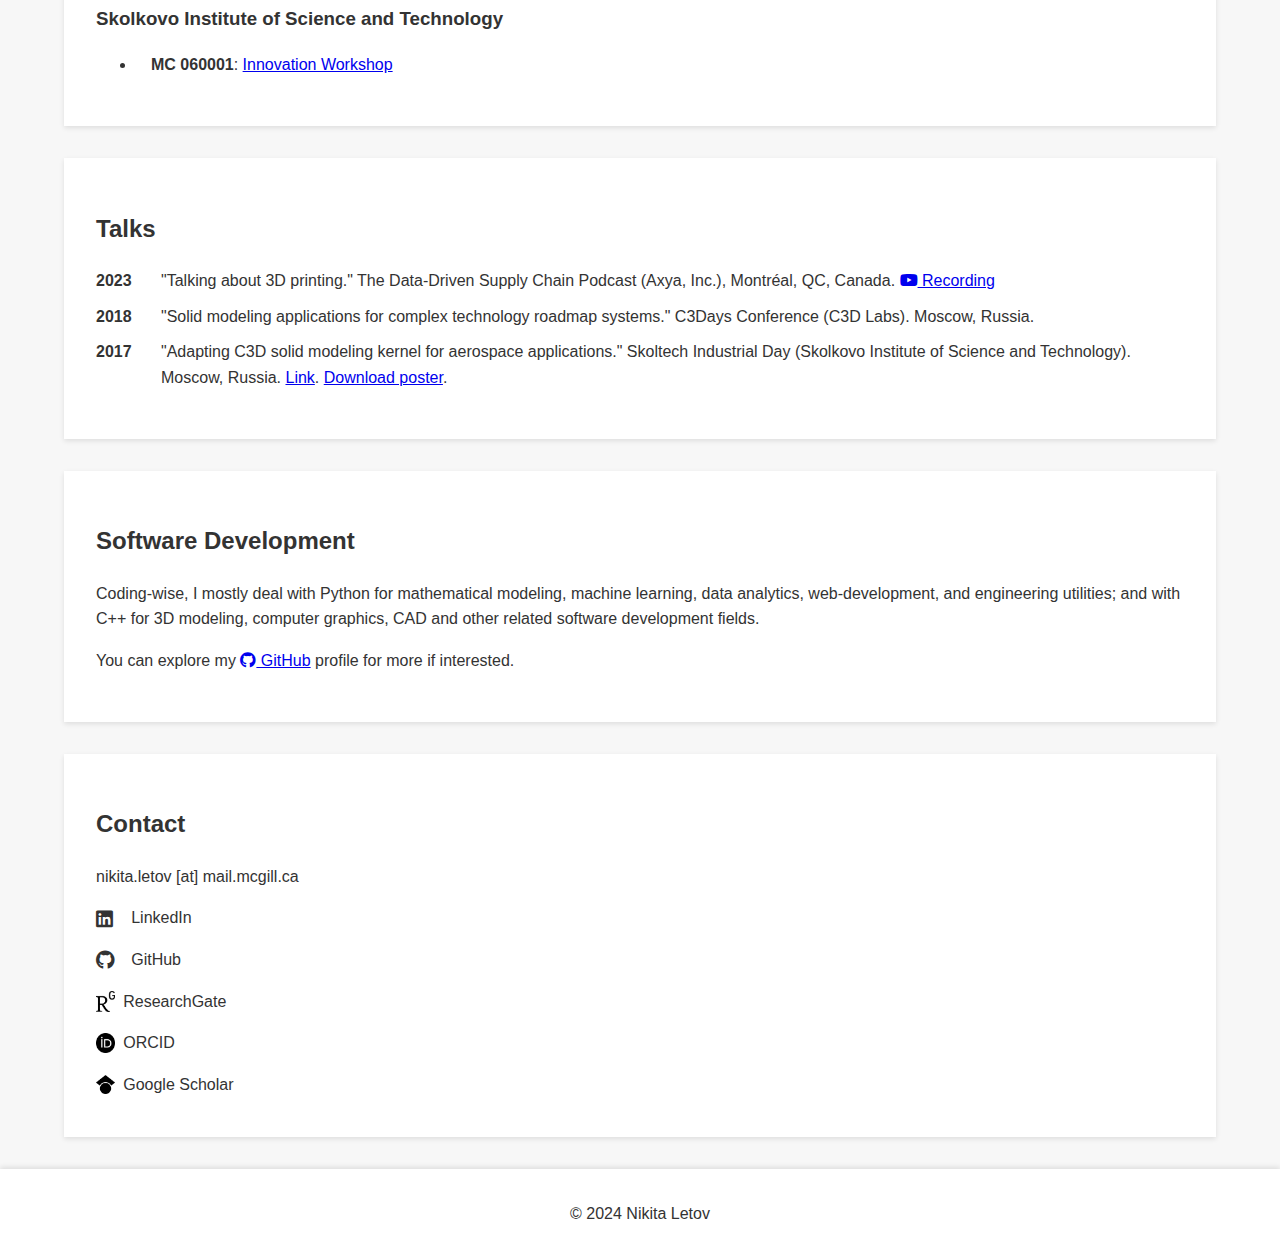
==== commit 357de8ce: "youtube url" ====
--- a/index.html
+++ b/index.html
@@ -253,7 +253,7 @@
       <li class="publication-item">
         <span class="publication-year">2023</span>
         <span class="publication-text">
-          "Talking about 3D printing." The Data-Driven Supply Chain Podcast (Axya, Inc.), Montréal, QC, Canada. <a href="https://youtu.be/_x3g0hXDKYE?si=IHXvZuhdNHTK2B-S">Recording</a>.
+          "Talking about 3D printing." The Data-Driven Supply Chain Podcast (Axya, Inc.), Montréal, QC, Canada. <a href="https://youtu.be/_x3g0hXDKYE?si=IHXvZuhdNHTK2B-S"><i class="fab fa-youtube"></i> Recording</a>
         </span>
       </li>
 
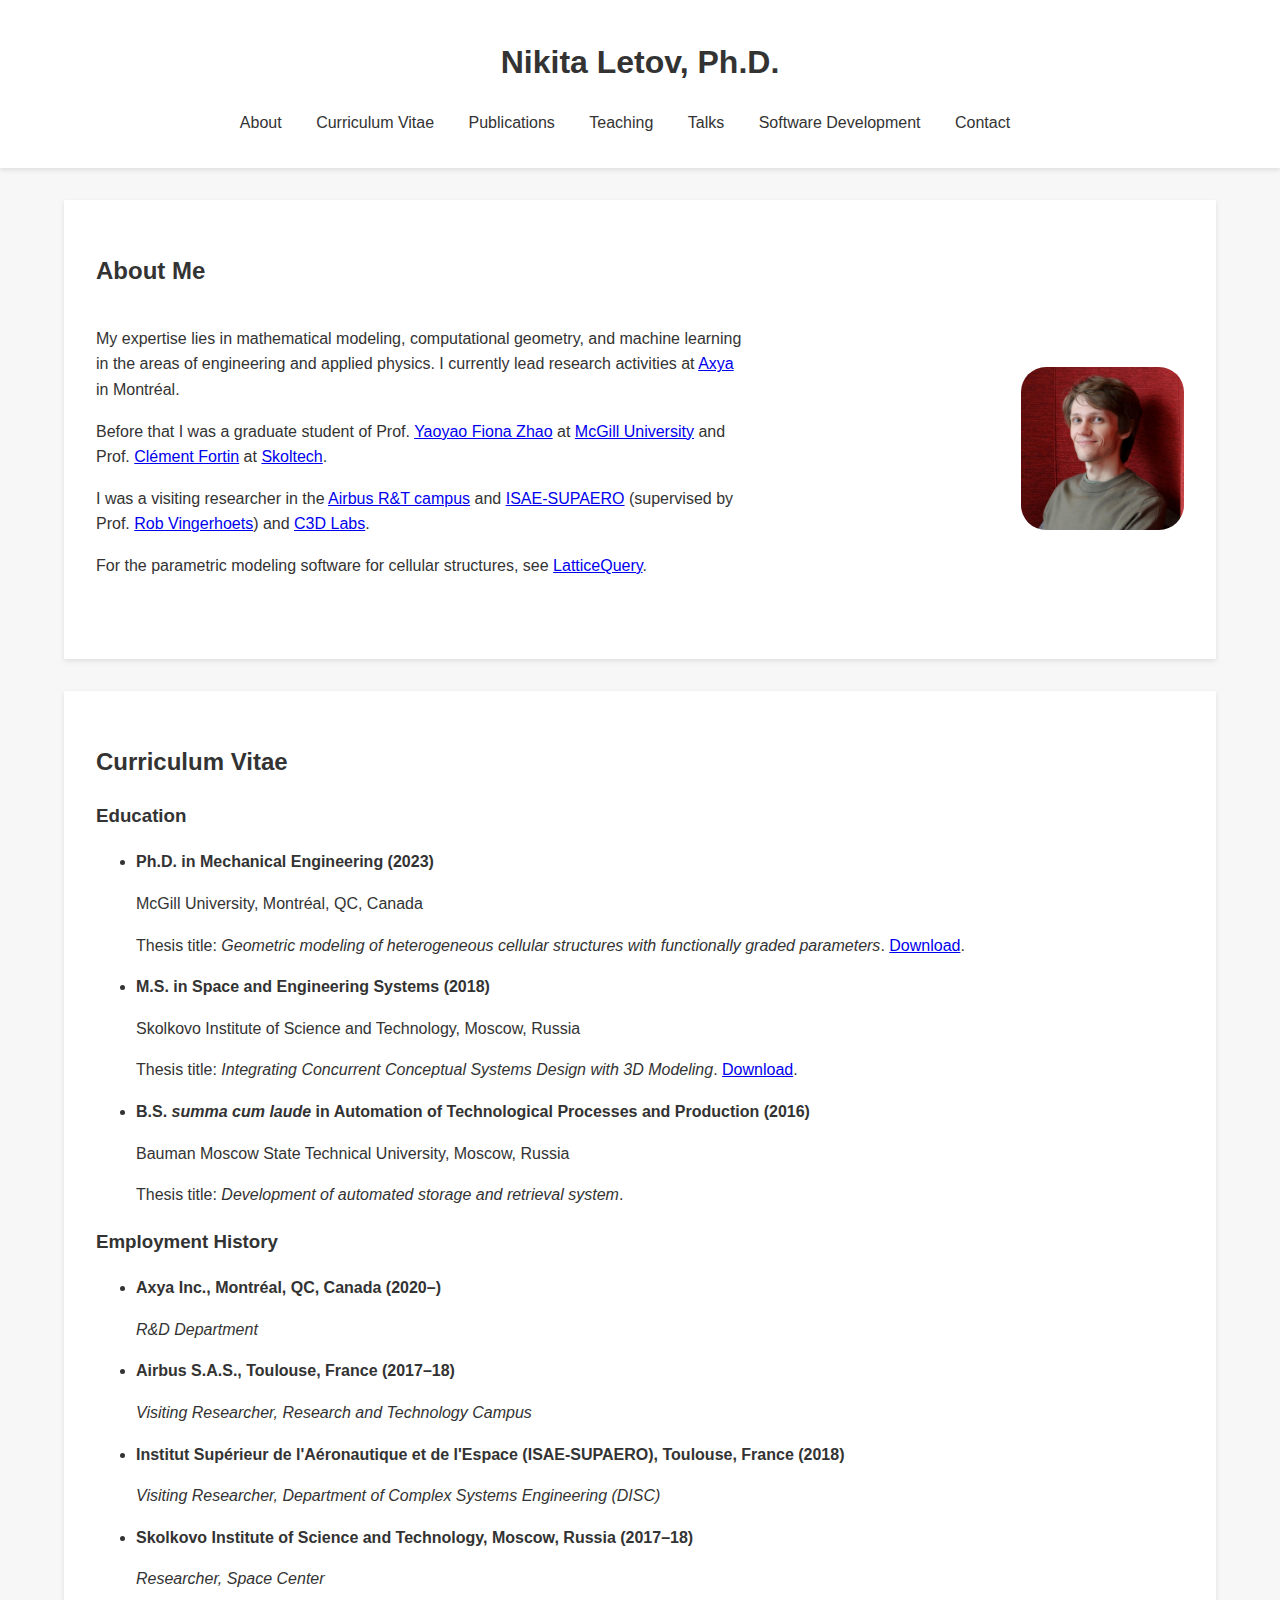
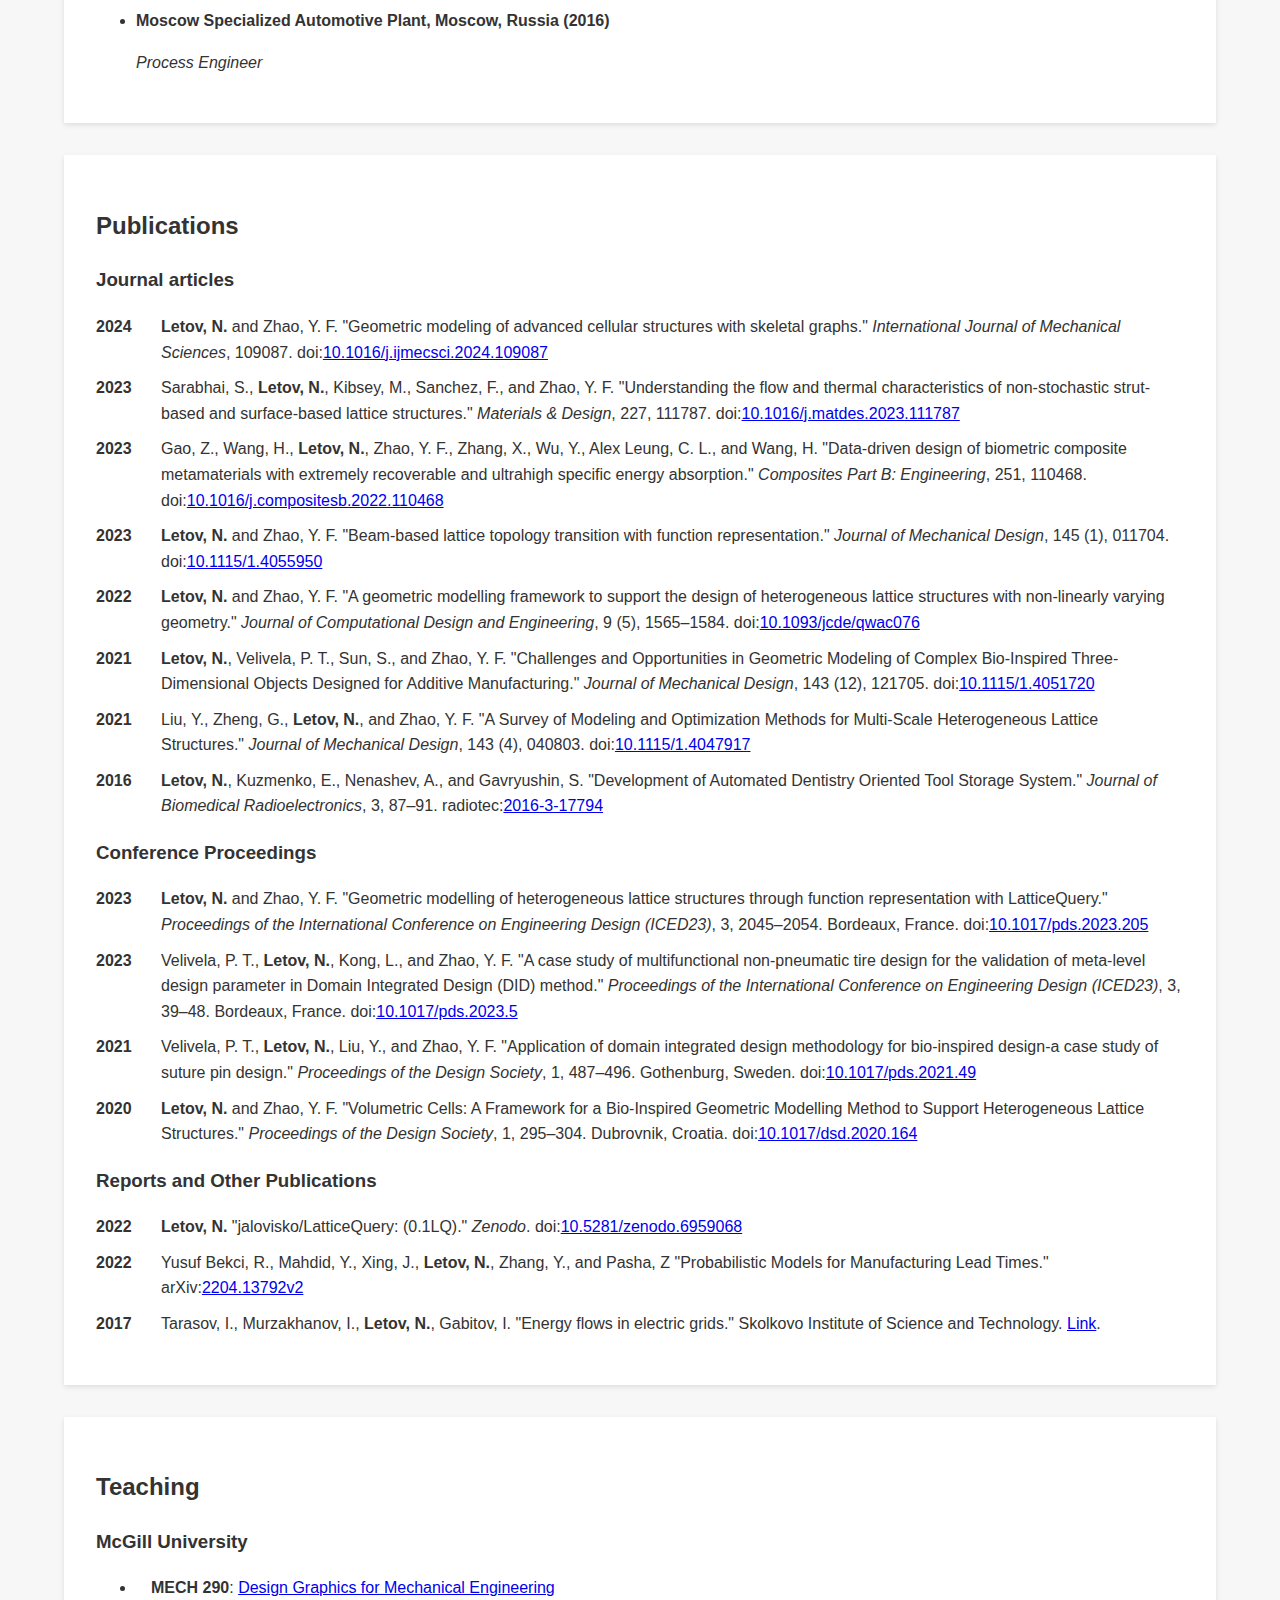
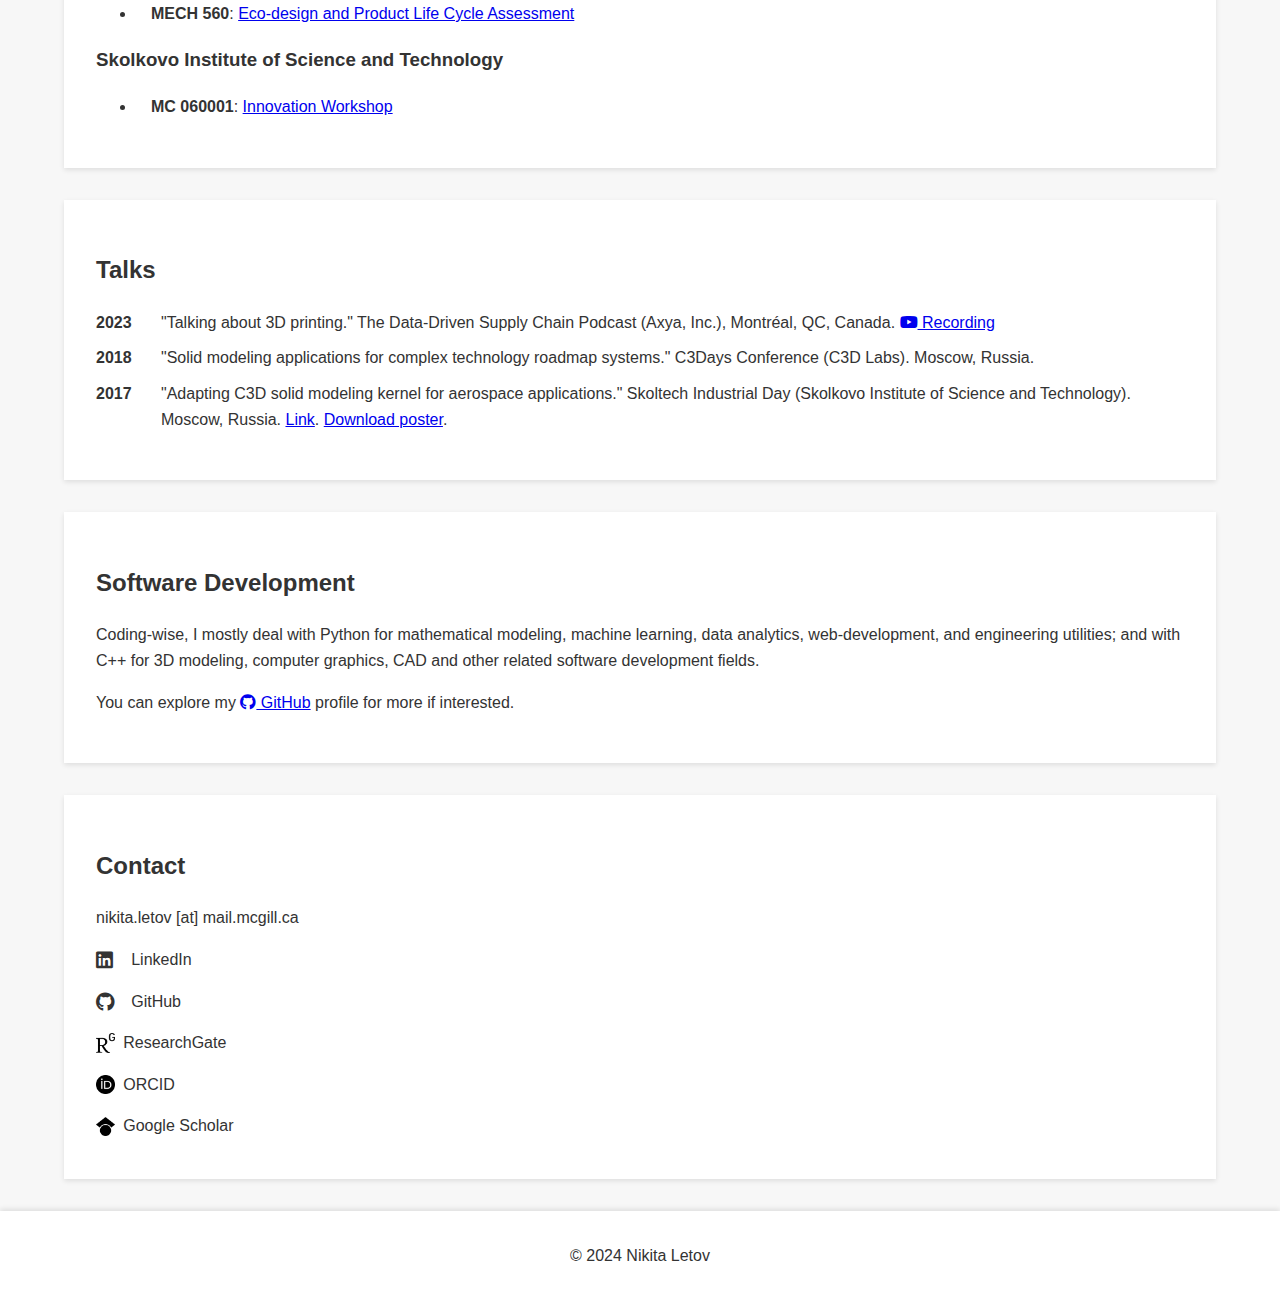
==== commit f2bbe5cc: "supaero" ====
--- a/index.html
+++ b/index.html
@@ -30,7 +30,8 @@
   <div class="about-content">
     <div class="bio">
       <p>My expertise lies in mathematical modeling, computational geometry, and machine learning in the areas of engineering and applied physics. I currently lead research activities at <a href="https://axya.co/en/">Axya</a> in Montréal.</p>
-      <p>Before that I was a graduate student of <a href="https://www.mcgill.ca/mcisce/yaoyao-fiona-zhao">Yaoyao Fiona Zhao</a> at <a href="https://www.mcgill.ca">McGill University</a> and <a href="https://faculty.skoltech.ru/people/clementfortin">Clément Fortin</a> at <a href="http://www.skoltech.ru/en">Skoltech</a>, and a visiting researcher in the <a href="https://www.airbus.com/en/airbus-atlantic/research-and-technology">Airbus R&T campus</a>, <a href="https://www.isae-supaero.fr/en">ISAE-SUPAERO</a>, and <a href="https://c3dlabs.com/en/">C3D Labs</a>.
+      <p>Before that I was a graduate student of Prof. <a href="https://www.mcgill.ca/mcisce/yaoyao-fiona-zhao">Yaoyao Fiona Zhao</a> at <a href="https://www.mcgill.ca">McGill University</a> and Prof. <a href="https://faculty.skoltech.ru/people/clementfortin">Clément Fortin</a> at <a href="http://www.skoltech.ru/en">Skoltech</a>.</p>
+      <p> I was a visiting researcher in the <a href="https://www.airbus.com/en/airbus-atlantic/research-and-technology">Airbus R&T campus</a> and <a href="https://www.isae-supaero.fr/en">ISAE-SUPAERO</a> (supervised by Prof. <a href="https://www.isae-supaero.fr/en/research/departments/department-of-complex-systems-engineering-disc-94/department-of-complex-systems-engineering-disc/">Rob Vingerhoets</a>) and <a href="https://c3dlabs.com/en/">C3D Labs</a>.
       </p>
 
       <p>
@@ -213,11 +214,34 @@
 
   </section>
   
-  <!-- <section id="research"> -->
-    <!-- <h2>Research</h2> -->
-    <!-- research projects go here -->
-    <!-- <h3>Computational ge</h3> -->
-  <!-- </section> -->
+  <!-- <section id="research">
+    <h2>Research</h2>
+    <h3>Function representation of geometry of heterogeneous cellular structures</h3>
+    <p>
+      Development of methods and tools for the geometric modeling of heterogeneous cellular structures with function representation. <a href="latticequery">Read more.</a>
+    </p>
+    <p>
+      <b>PI</b>: Prof. <a href="https://www.mcgill.ca/mcisce/yaoyao-fiona-zhao">Yaoyao Fiona Zhao</a>, McGill University
+    </p>
+    <h3>Model-based systems engineering for aerospace applications</h3>
+    <p>Use of geometric and mathematical modeling to develop a model-based visualization approach. <a href="files/MSthesisfinalLetov.pdf">Read more.</a></p>
+    <p>
+      <b>PIs</b>: Prof. <a href="https://faculty.skoltech.ru/people/clementfortin">Clément Fortin</a>, Skoltech ; Prof. <a href="https://www.isae-supaero.fr/en/research/departments/department-of-complex-systems-engineering-disc-94/department-of-complex-systems-engineering-disc/">Rob Vingerhoets</a>, ISAE-SUPAERO
+    </p>
+
+    <h3>High-speed intelligent robotic system with computer vision for electronics recycling</h3>
+    <p>A high-speed intelligent robotic system that improves the recycling process efficiency of electronic devices. The machines in this system can collaborate on dismantling electronics devices, retrieving and sorting valuable components from disposable ones. <a href="https://skoltech.mit.edu/collaborative-projects/next-generation-program/first-round-ngp-grants/recybot-high-speed-intelligent">Read more.</a></p>
+    <p>
+      <b>PIs</b>: Prof. <a href="https://faculty.skoltech.ru/people/dzmitrytsetserukou">Dzmitry Tsetserukou</a>, Skoltech ; Prof. <a href="https://meche.mit.edu/people/faculty/YOUCEF@MIT.EDU">Kamal Youcef-Toumi</a>, MIT
+    </p>
+
+    <h3>Energy flows in electric grids</h3>
+    <p>Power in electrical grids is modeled using a set of ordinary differential equations. The system is reduced to static one-dimensional flow, lacking branches, and containing an infinite number of loads. By converting a discrete model into homogeneous ODE's and rescaling ideal boundary conditions to initial conditions, distribution of active and reactive power, and voltage with respect to length are found. <a href="https://www.researchgate.net/profile/Nikita-Letov/publication/342348028_Energy_flows_in_electric_grids/links/5eef8123299bf1faac692e69/Energy-flows-in-electric-grids.pdf">Read more.</a></p>
+    <p>
+      <b>PIs</b>: Prof. <a href="https://meche.mit.edu/people/faculty/turitsyn@mit.edu">Konstantin Turitsyn</a>, MIT ; Prof. <a href="https://math.arizona.edu/~gabitov/">Ildar Gabitov</a>, University of Arizona
+    </p>
+  
+  </section> -->
   
   <section id="teaching">
     <h2>Teaching</h2>
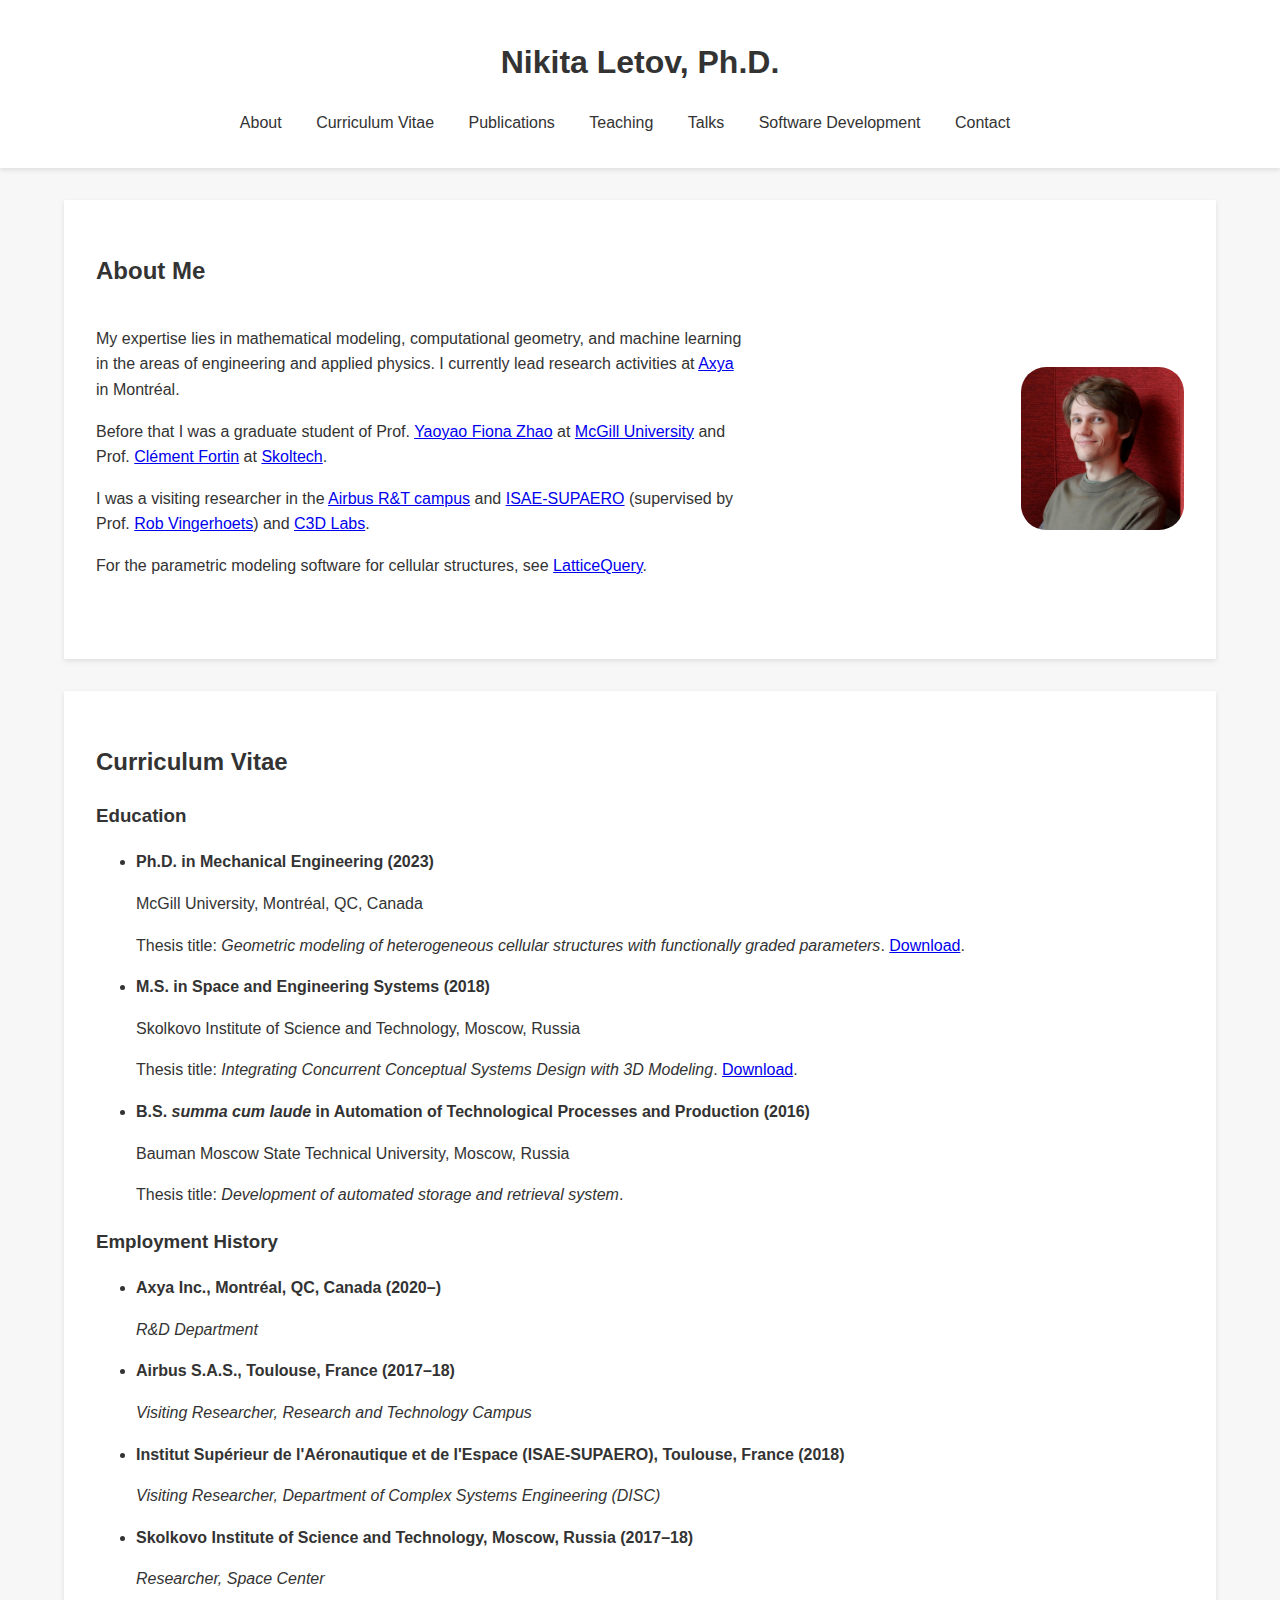
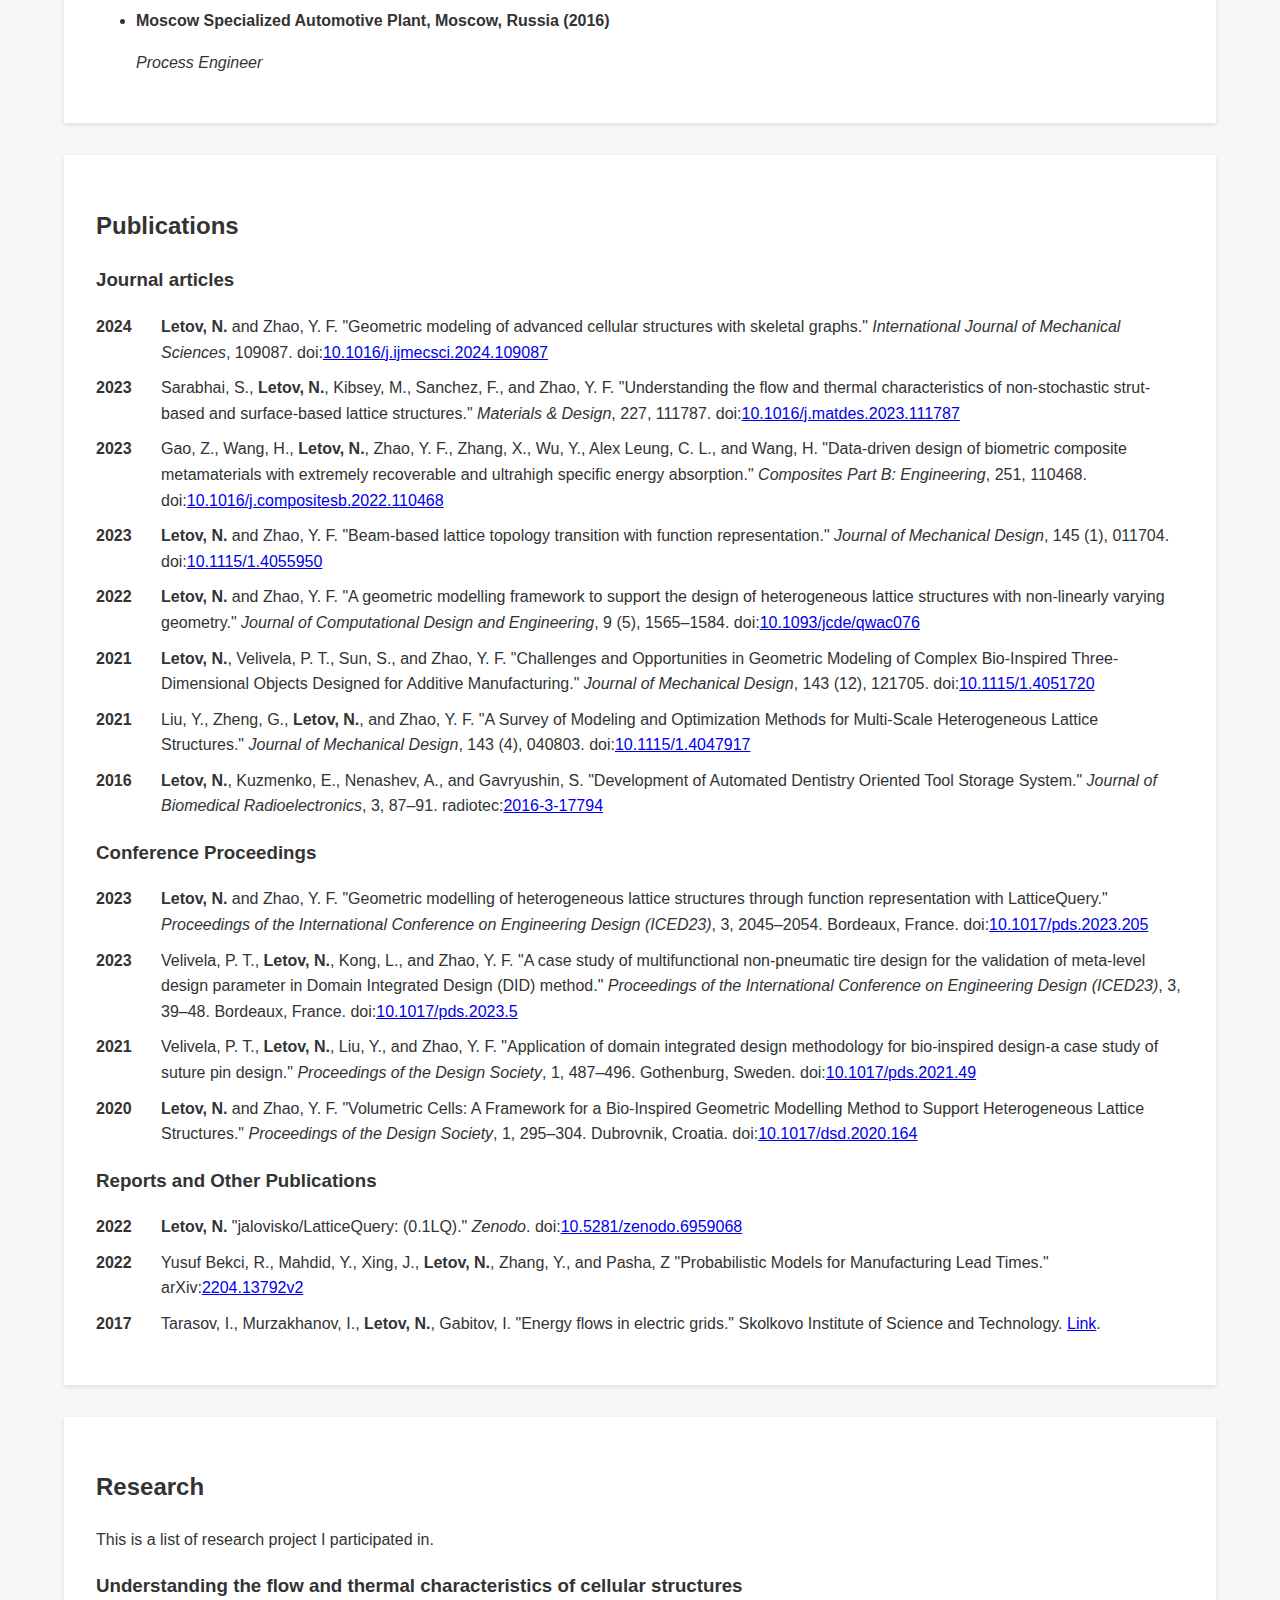
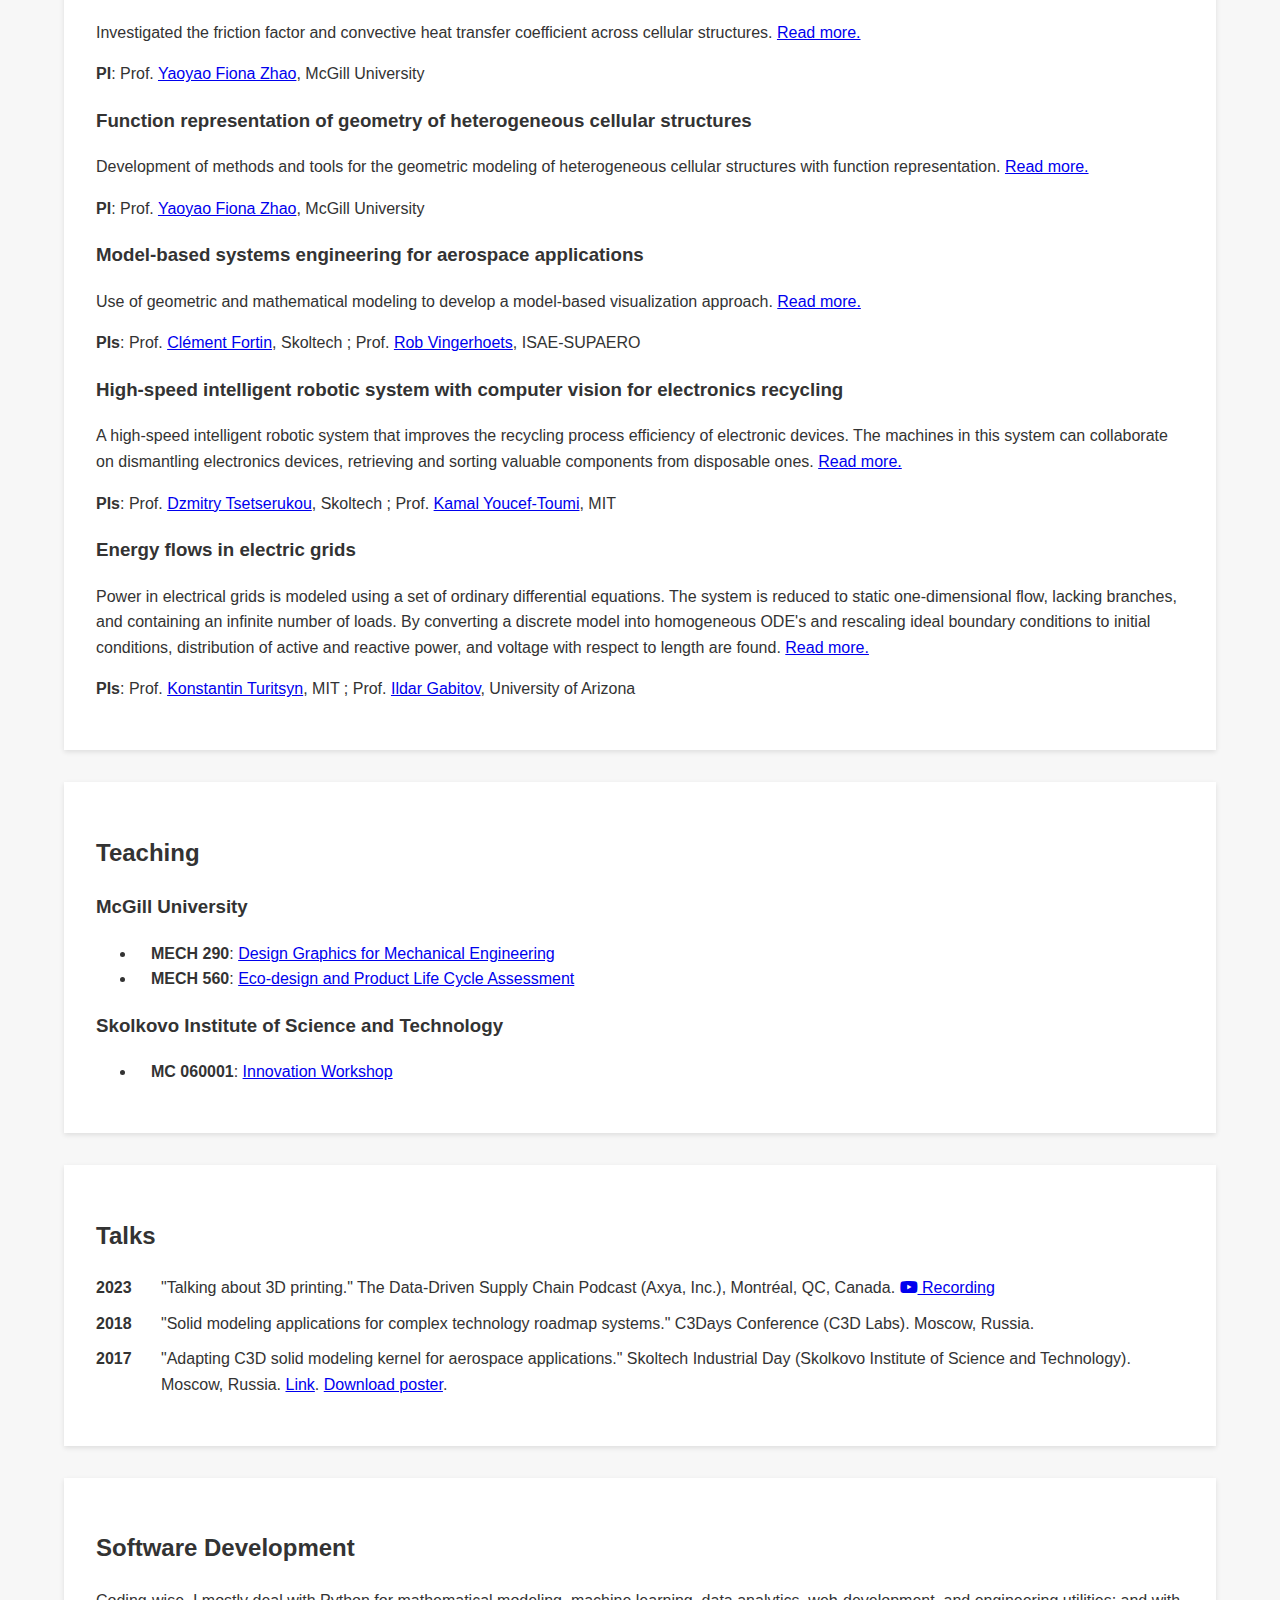
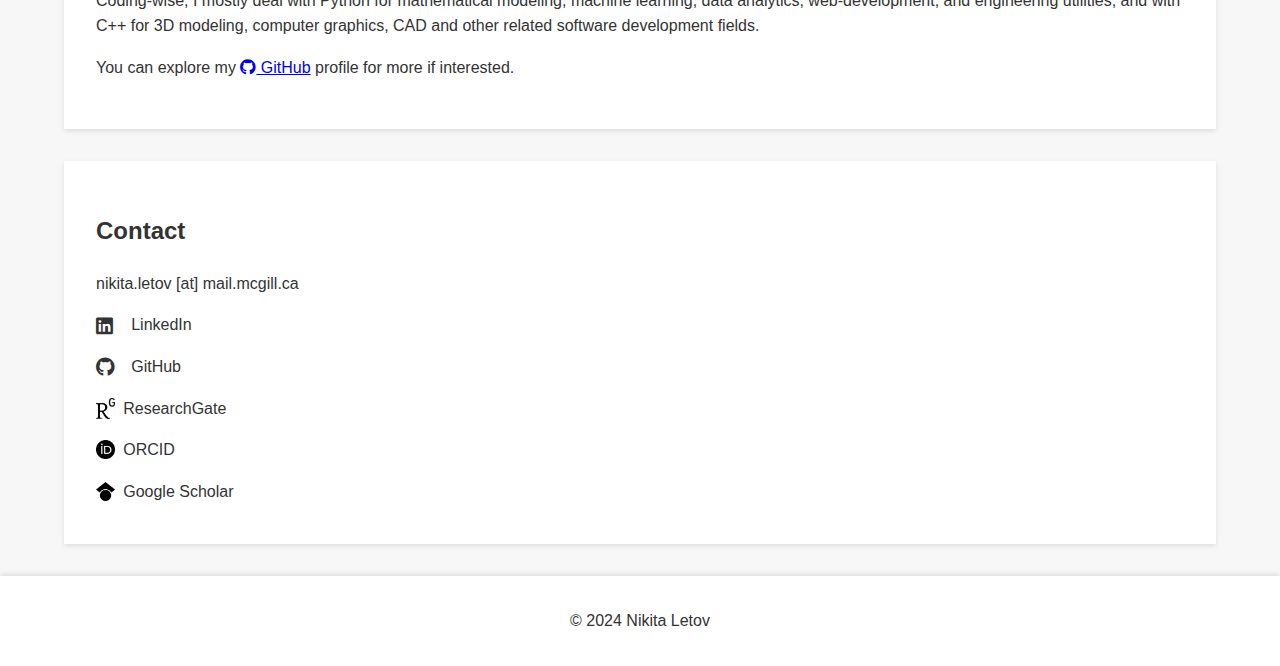
==== commit ac7ac7e1: "research" ====
--- a/index.html
+++ b/index.html
@@ -214,8 +214,18 @@
 
   </section>
   
-  <!-- <section id="research">
+  <section id="research">
     <h2>Research</h2>
+    This is a list of research project I participated in.
+
+    <h3>Understanding the flow and thermal characteristics of cellular structures</h3>
+    <p>
+      Investigated the friction factor and convective heat transfer coefficient across cellular structures. <a href="https://doi.org/10.1016/j.matdes.2023.111787">Read more.</a>
+    </p>
+    <p>
+      <b>PI</b>: Prof. <a href="https://www.mcgill.ca/mcisce/yaoyao-fiona-zhao">Yaoyao Fiona Zhao</a>, McGill University
+    </p>
+
     <h3>Function representation of geometry of heterogeneous cellular structures</h3>
     <p>
       Development of methods and tools for the geometric modeling of heterogeneous cellular structures with function representation. <a href="latticequery">Read more.</a>
@@ -223,6 +233,7 @@
     <p>
       <b>PI</b>: Prof. <a href="https://www.mcgill.ca/mcisce/yaoyao-fiona-zhao">Yaoyao Fiona Zhao</a>, McGill University
     </p>
+
     <h3>Model-based systems engineering for aerospace applications</h3>
     <p>Use of geometric and mathematical modeling to develop a model-based visualization approach. <a href="files/MSthesisfinalLetov.pdf">Read more.</a></p>
     <p>
@@ -241,7 +252,7 @@
       <b>PIs</b>: Prof. <a href="https://meche.mit.edu/people/faculty/turitsyn@mit.edu">Konstantin Turitsyn</a>, MIT ; Prof. <a href="https://math.arizona.edu/~gabitov/">Ildar Gabitov</a>, University of Arizona
     </p>
   
-  </section> -->
+  </section>
   
   <section id="teaching">
     <h2>Teaching</h2>
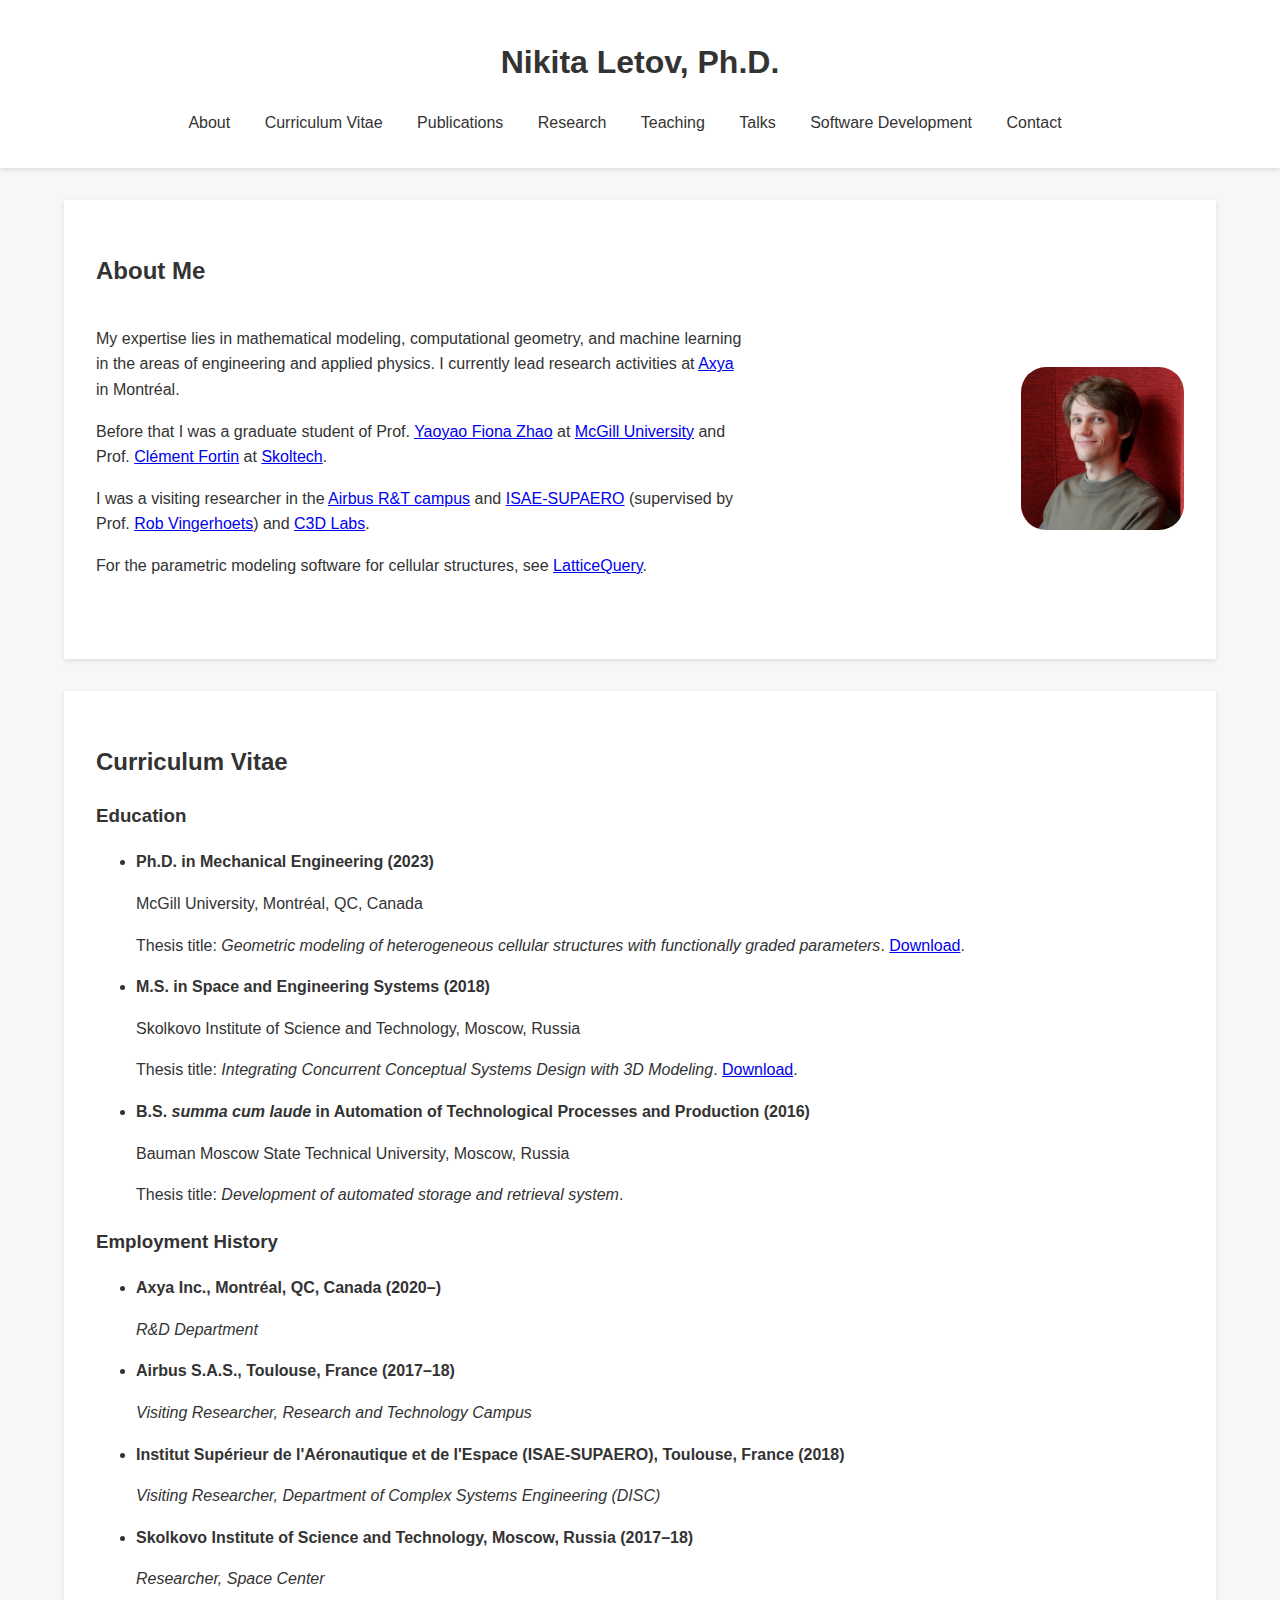
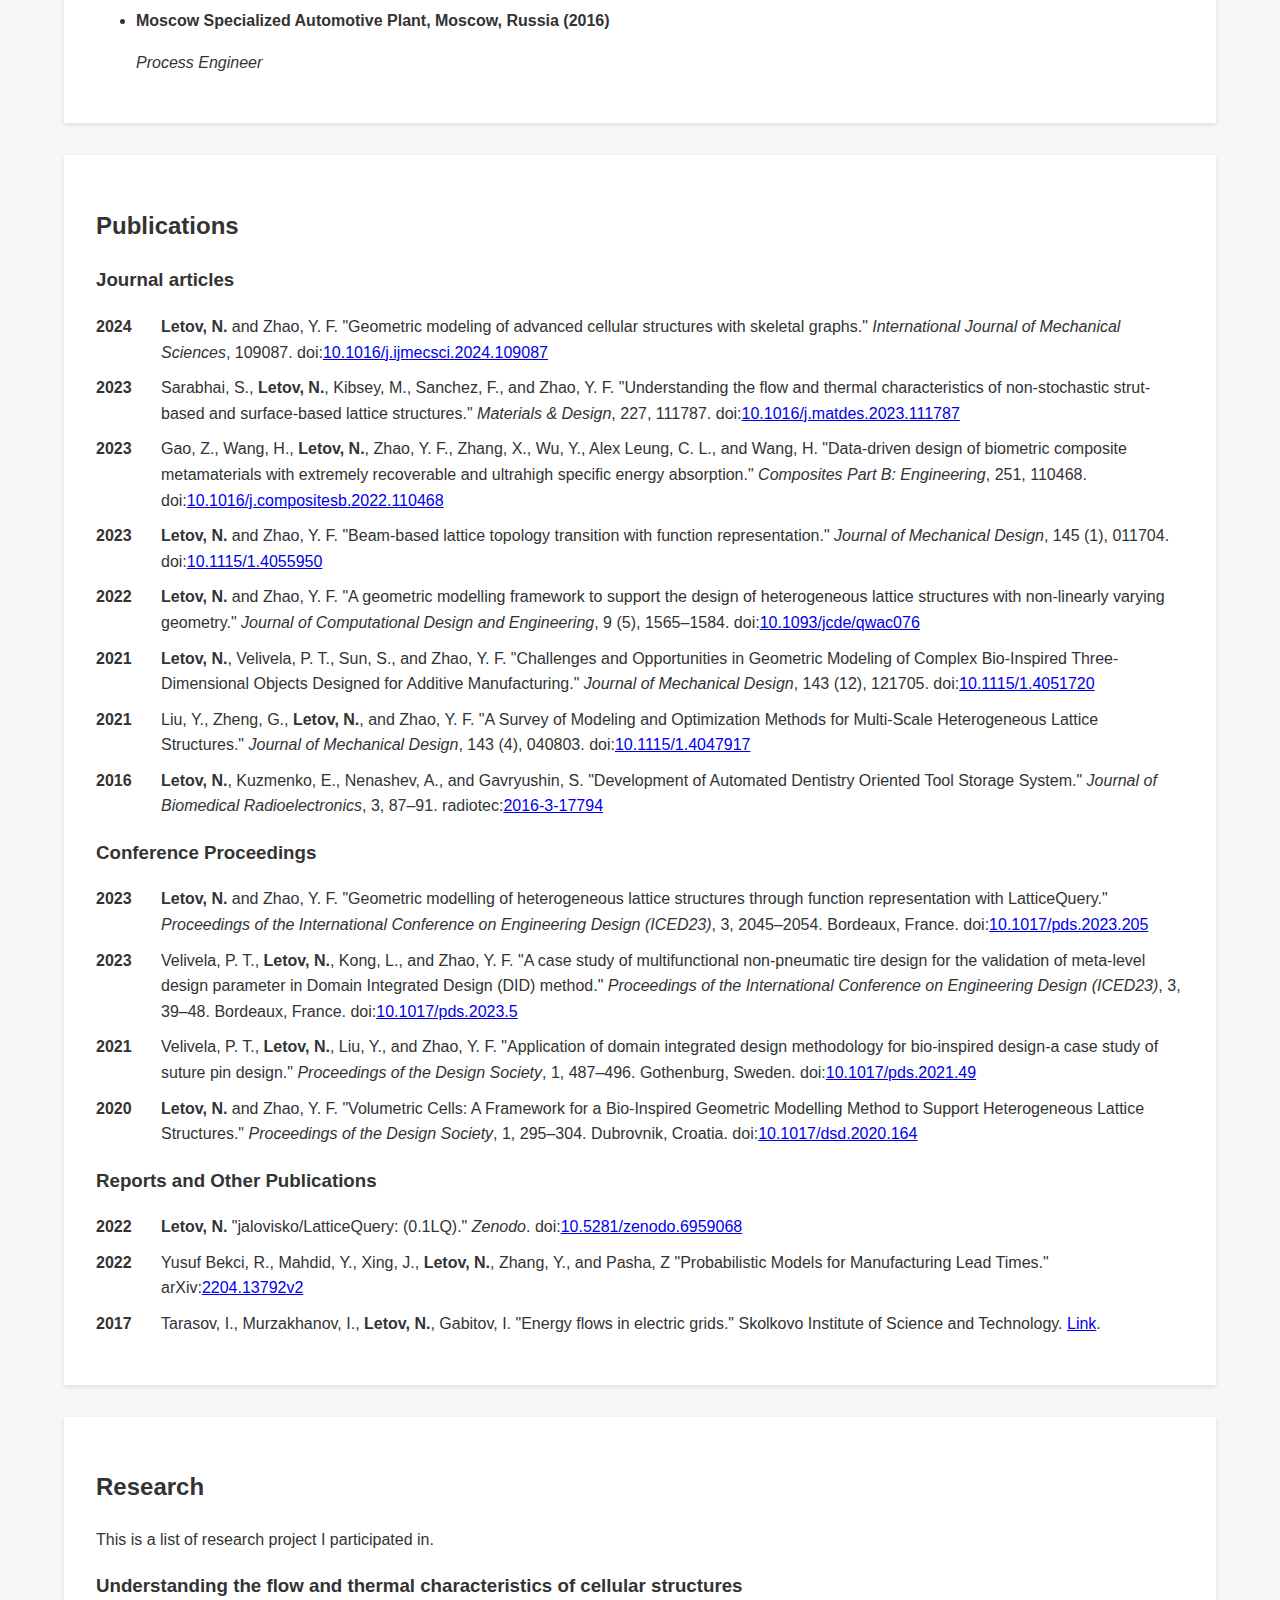
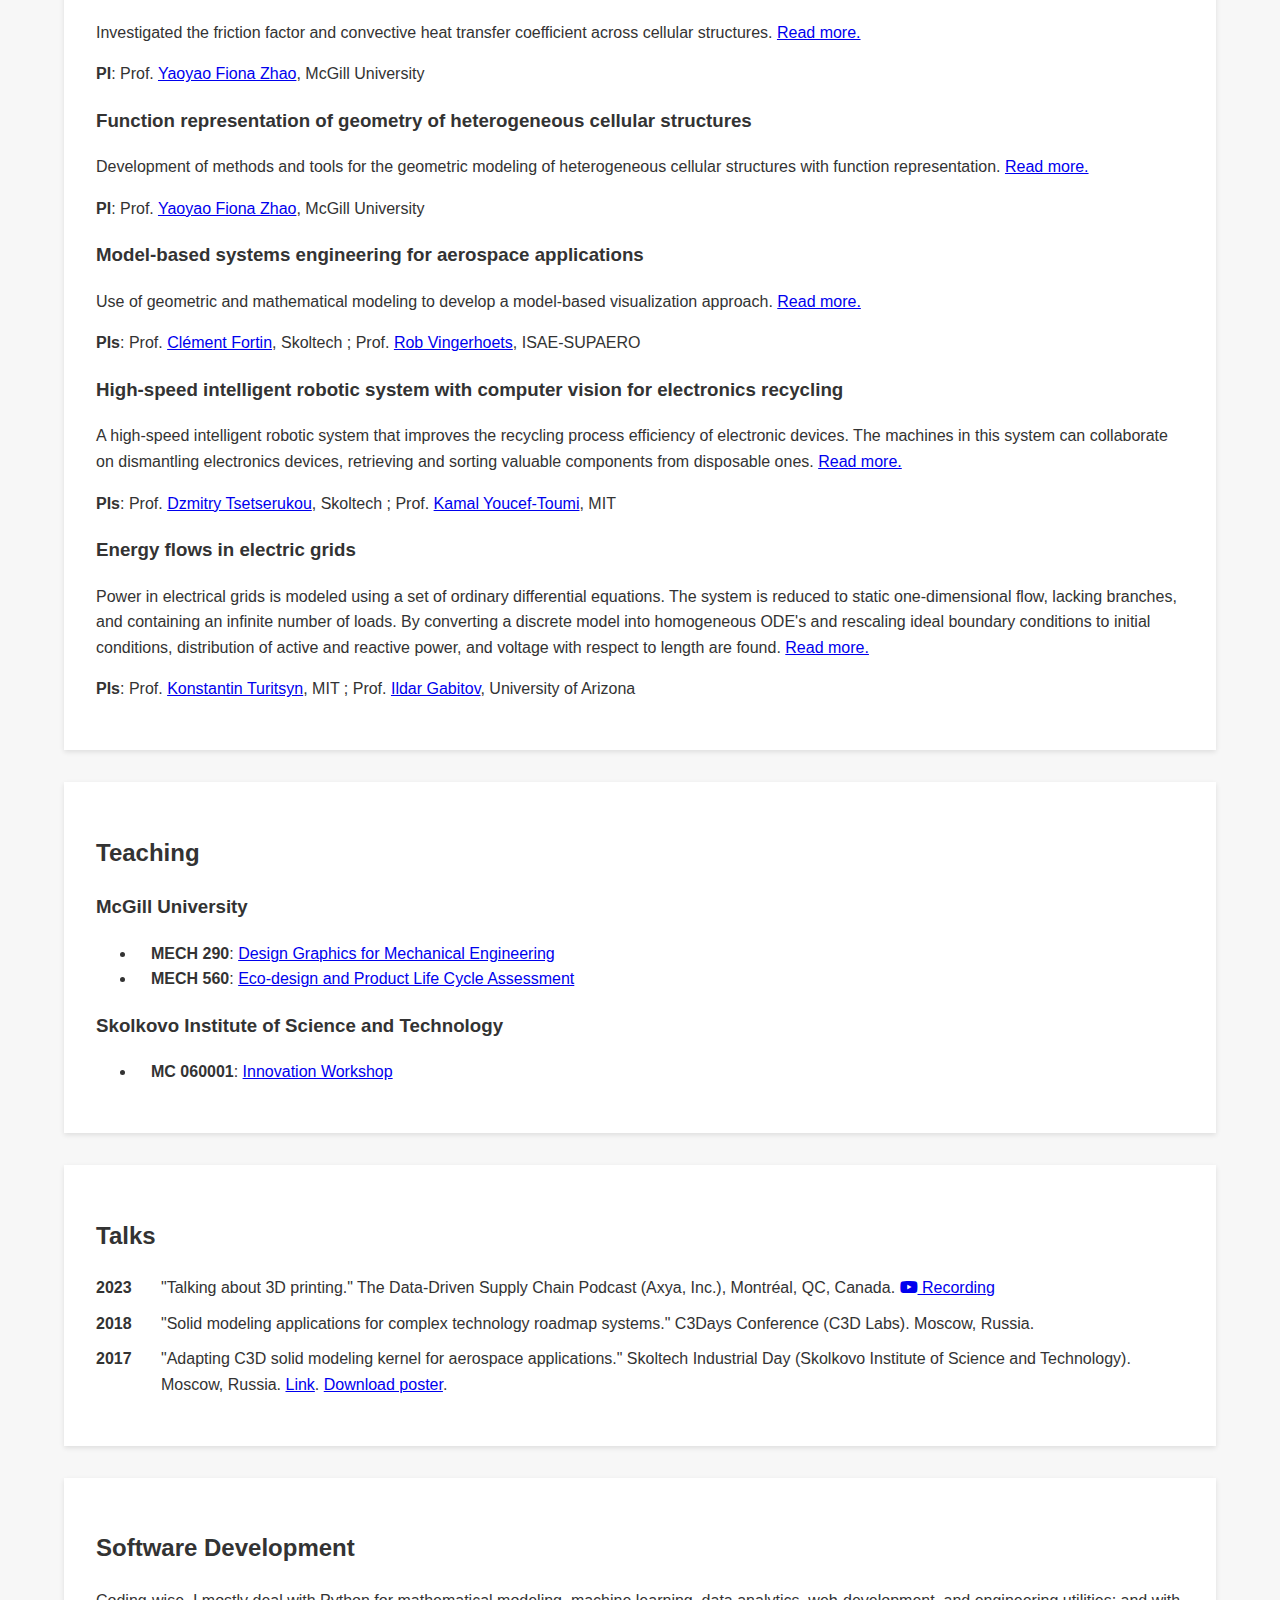
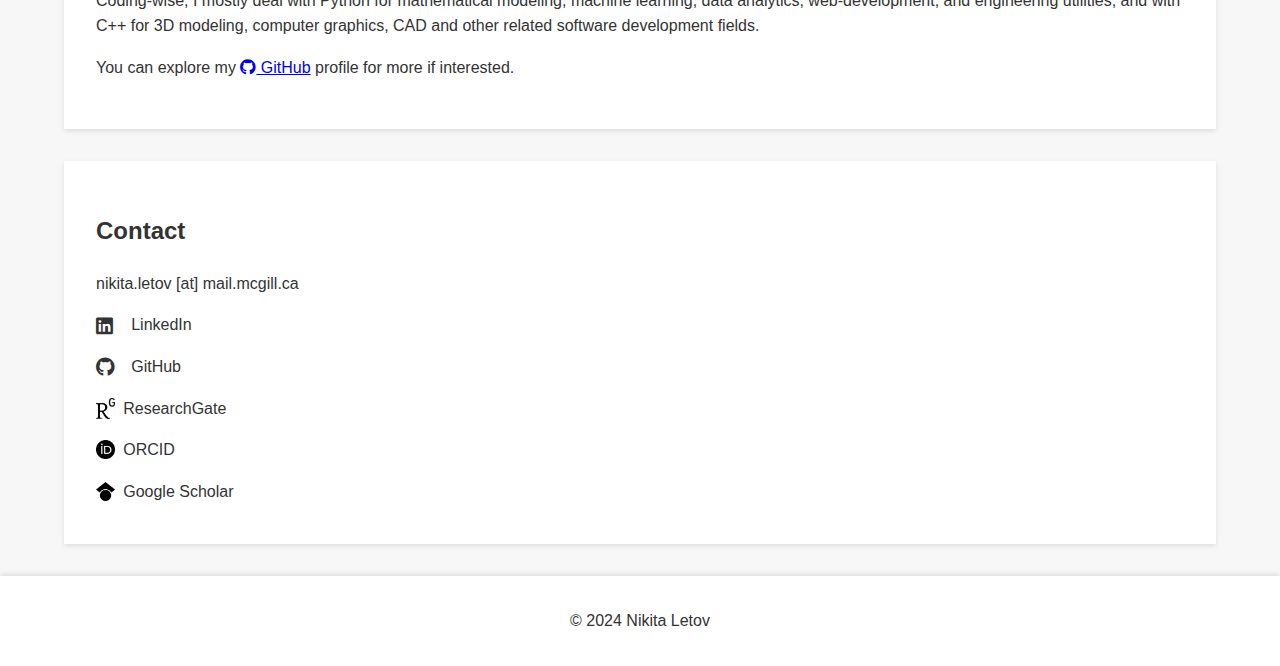
==== commit ccd7091b: "tab" ====
--- a/index.html
+++ b/index.html
@@ -17,6 +17,7 @@
       <li><a href="#cv">Curriculum Vitae</a></li>
       <!-- <li><a href="#research">Research</a></li> -->
       <li><a href="#publications">Publications</a></li>
+      <li><a href="#research">Research</a></li>
       <li><a href="#teaching">Teaching</a></li>
       <li><a href="#talks">Talks</a></li>
       <li><a href="#software">Software Development</a></li>
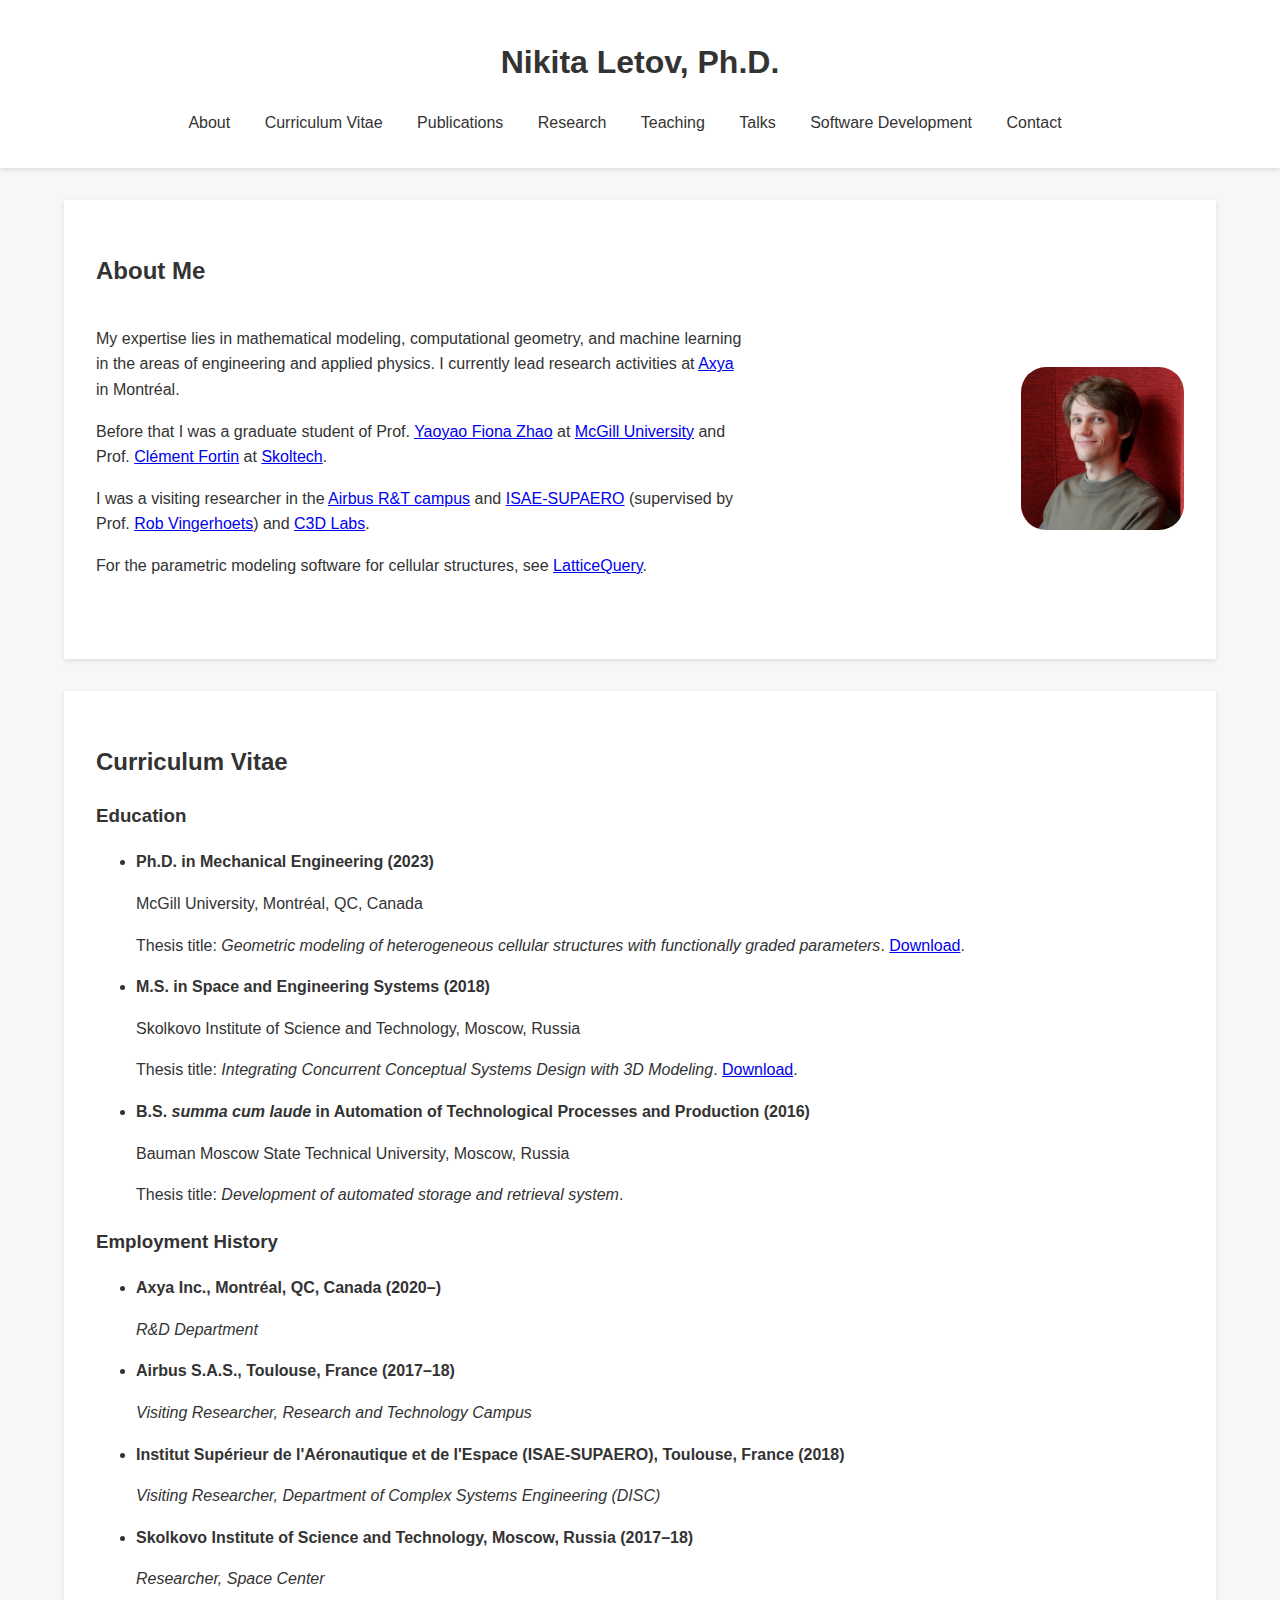
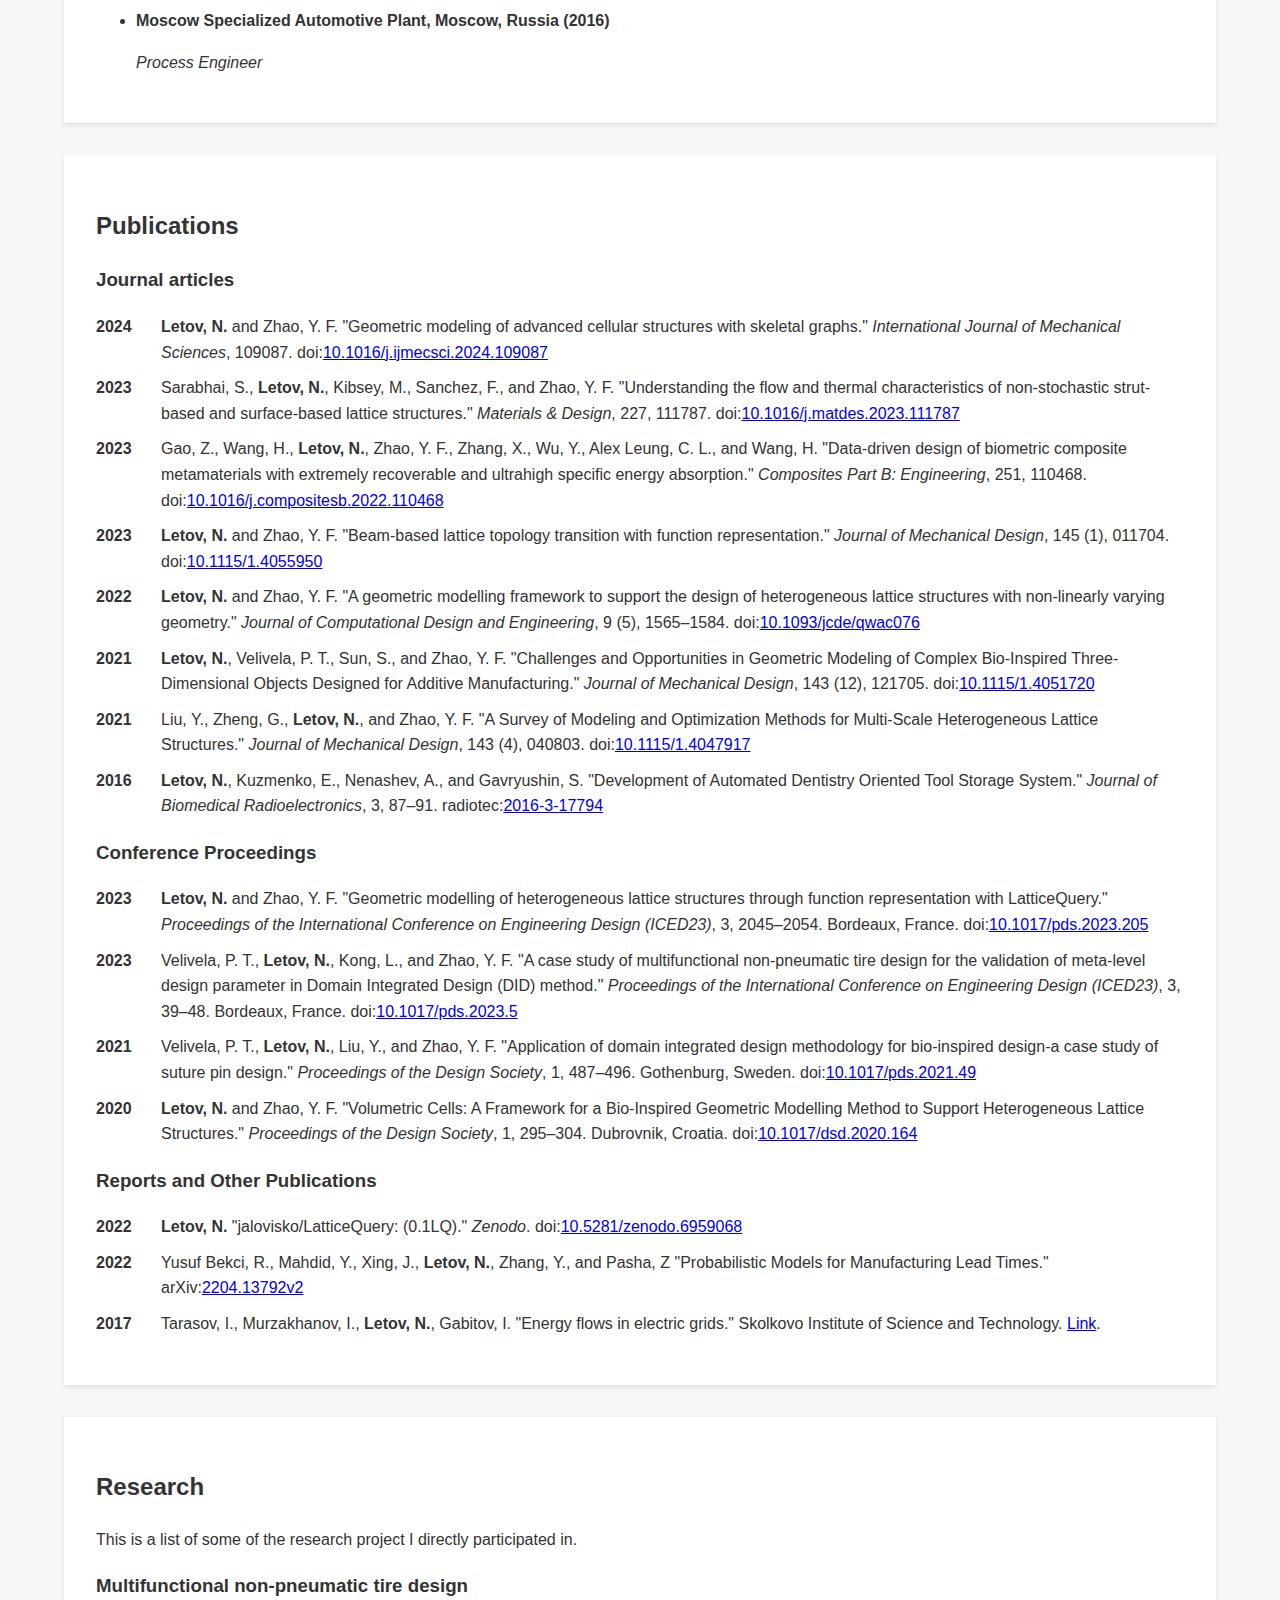
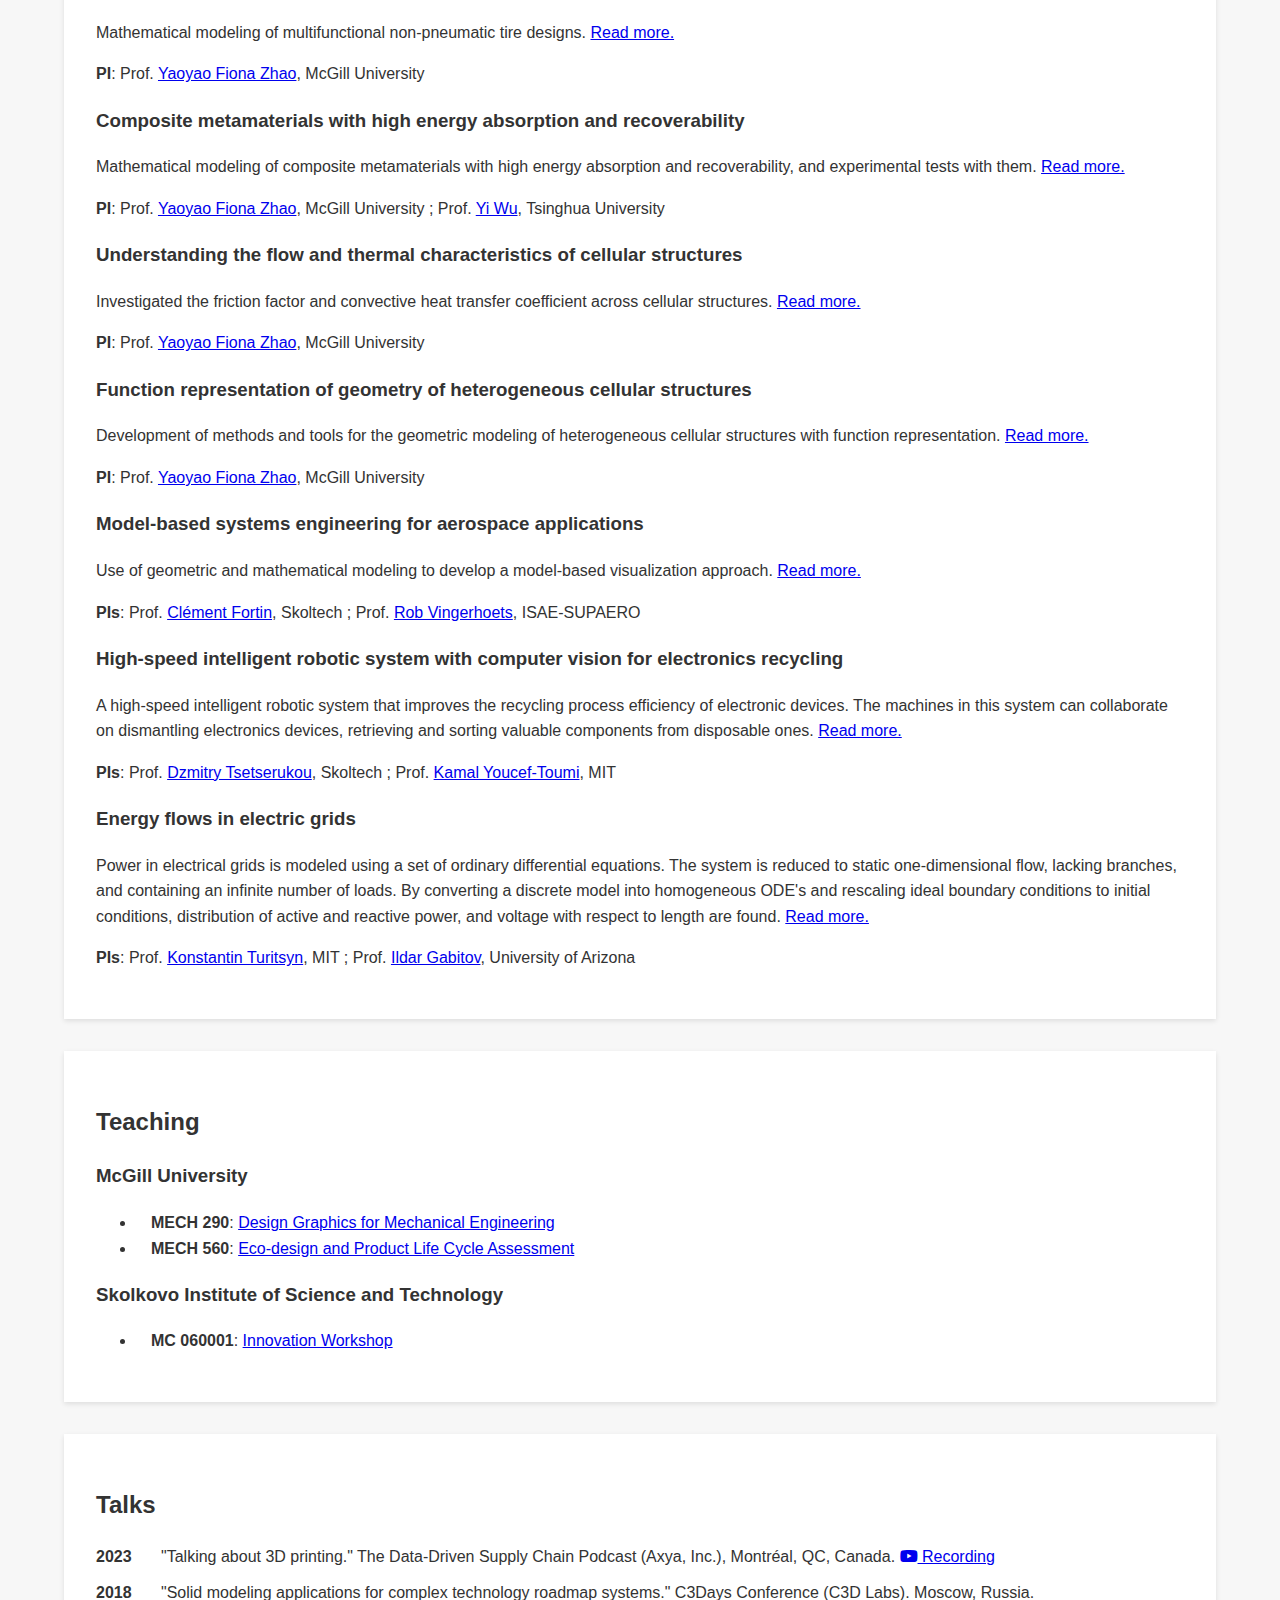
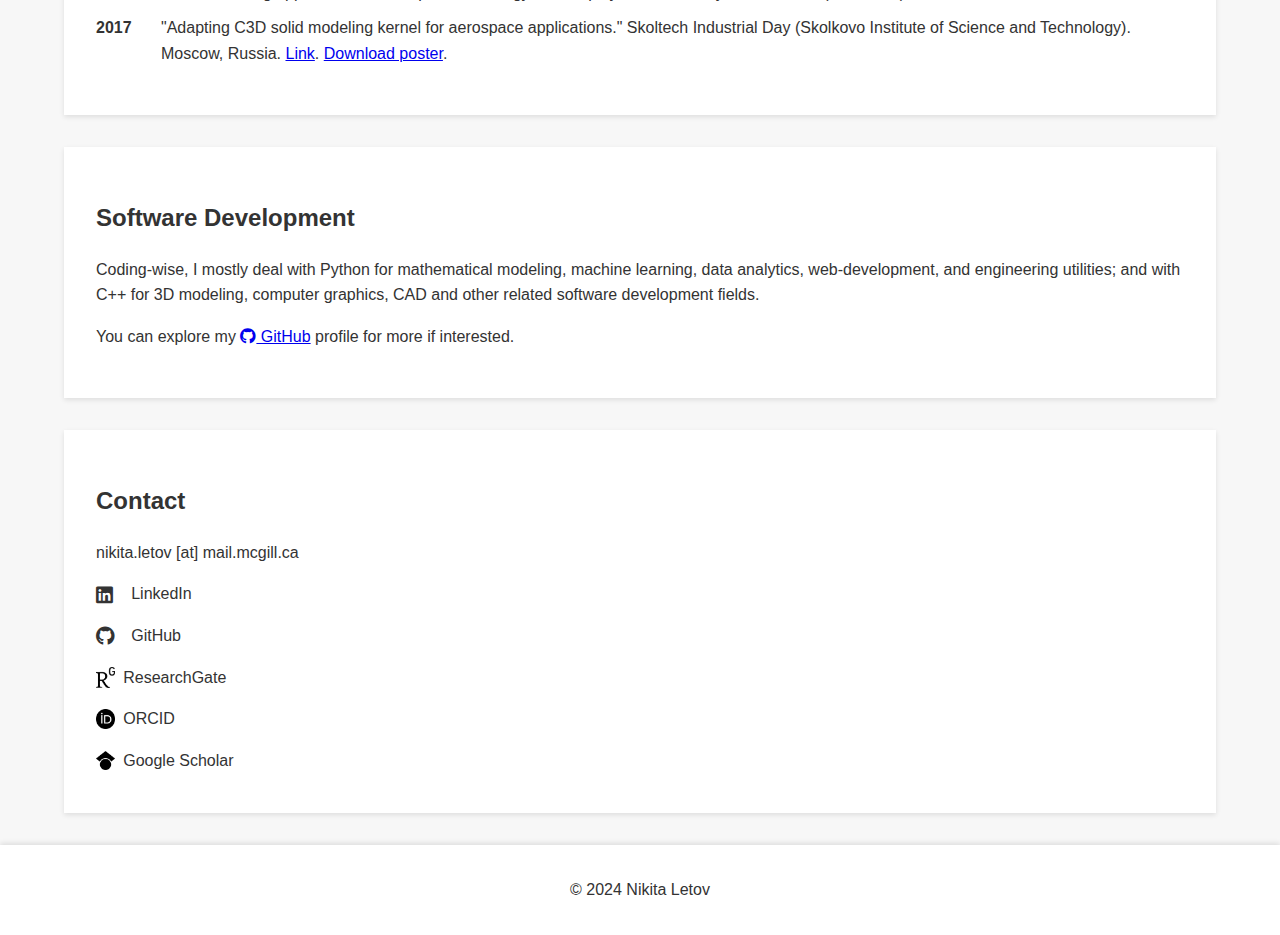
==== commit 802bf01f: "some research" ====
--- a/index.html
+++ b/index.html
@@ -217,8 +217,24 @@
   
   <section id="research">
     <h2>Research</h2>
-    This is a list of research project I participated in.
-
+    This is a list of some of the research project I directly participated in.
+
+    <h3>Multifunctional non-pneumatic tire design</h3>
+    <p>
+      Mathematical modeling of multifunctional non-pneumatic tire designs. <a href="https://doi.org/10.1017/pds.2023.5">Read more.</a>
+    </p>
+    <p>
+      <b>PI</b>: Prof. <a href="https://www.mcgill.ca/mcisce/yaoyao-fiona-zhao">Yaoyao Fiona Zhao</a>, McGill University
+    </p>
+
+    <h3>Composite metamaterials with high energy absorption and recoverability</h3>
+    <p>
+      Mathematical modeling of composite metamaterials with high energy absorption and recoverability, and experimental tests with them. <a href="https://doi.org/10.1016/j.compositesb.2022.110468">Read more.</a>
+    </p>
+    <p>
+      <b>PI</b>: Prof. <a href="https://www.mcgill.ca/mcisce/yaoyao-fiona-zhao">Yaoyao Fiona Zhao</a>, McGill University ; Prof. <a href="https://iiis.tsinghua.edu.cn/en/wuyi">Yi Wu</a>, Tsinghua University
+    </p>
+    
     <h3>Understanding the flow and thermal characteristics of cellular structures</h3>
     <p>
       Investigated the friction factor and convective heat transfer coefficient across cellular structures. <a href="https://doi.org/10.1016/j.matdes.2023.111787">Read more.</a>
